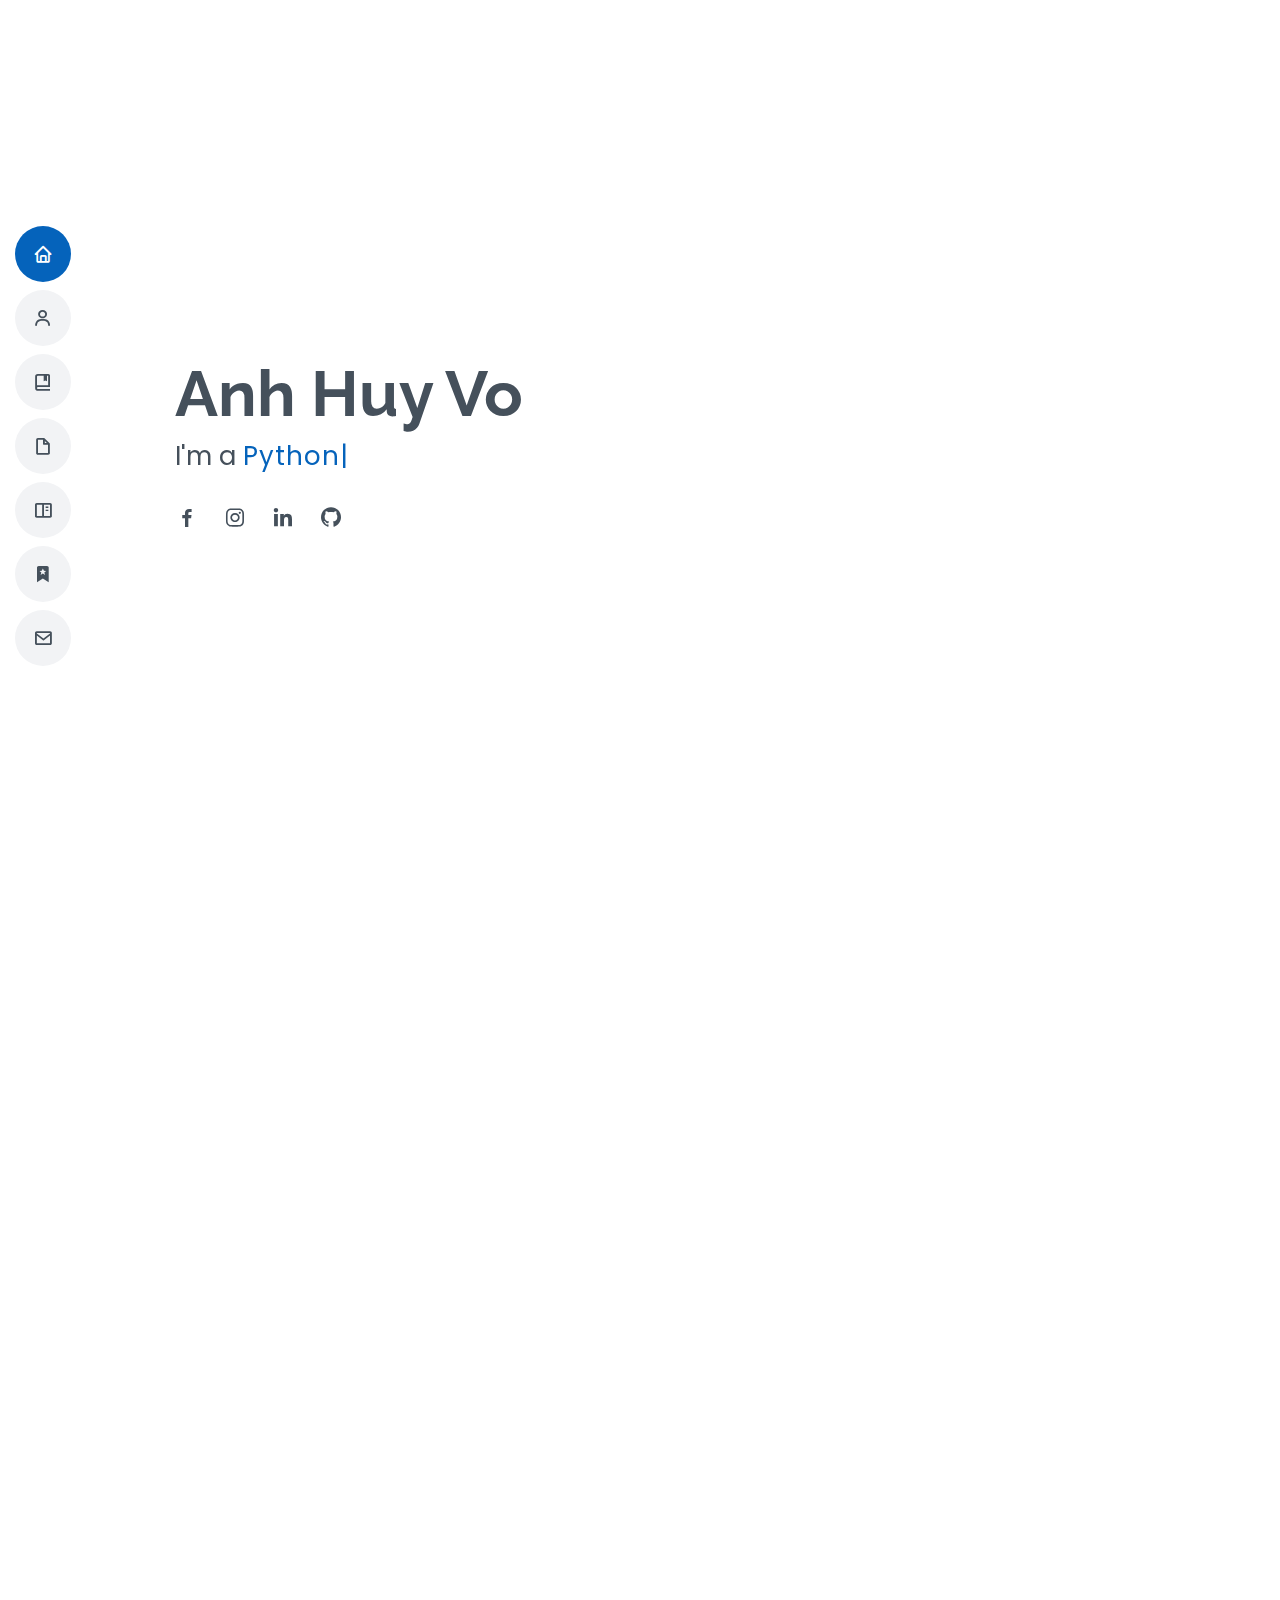
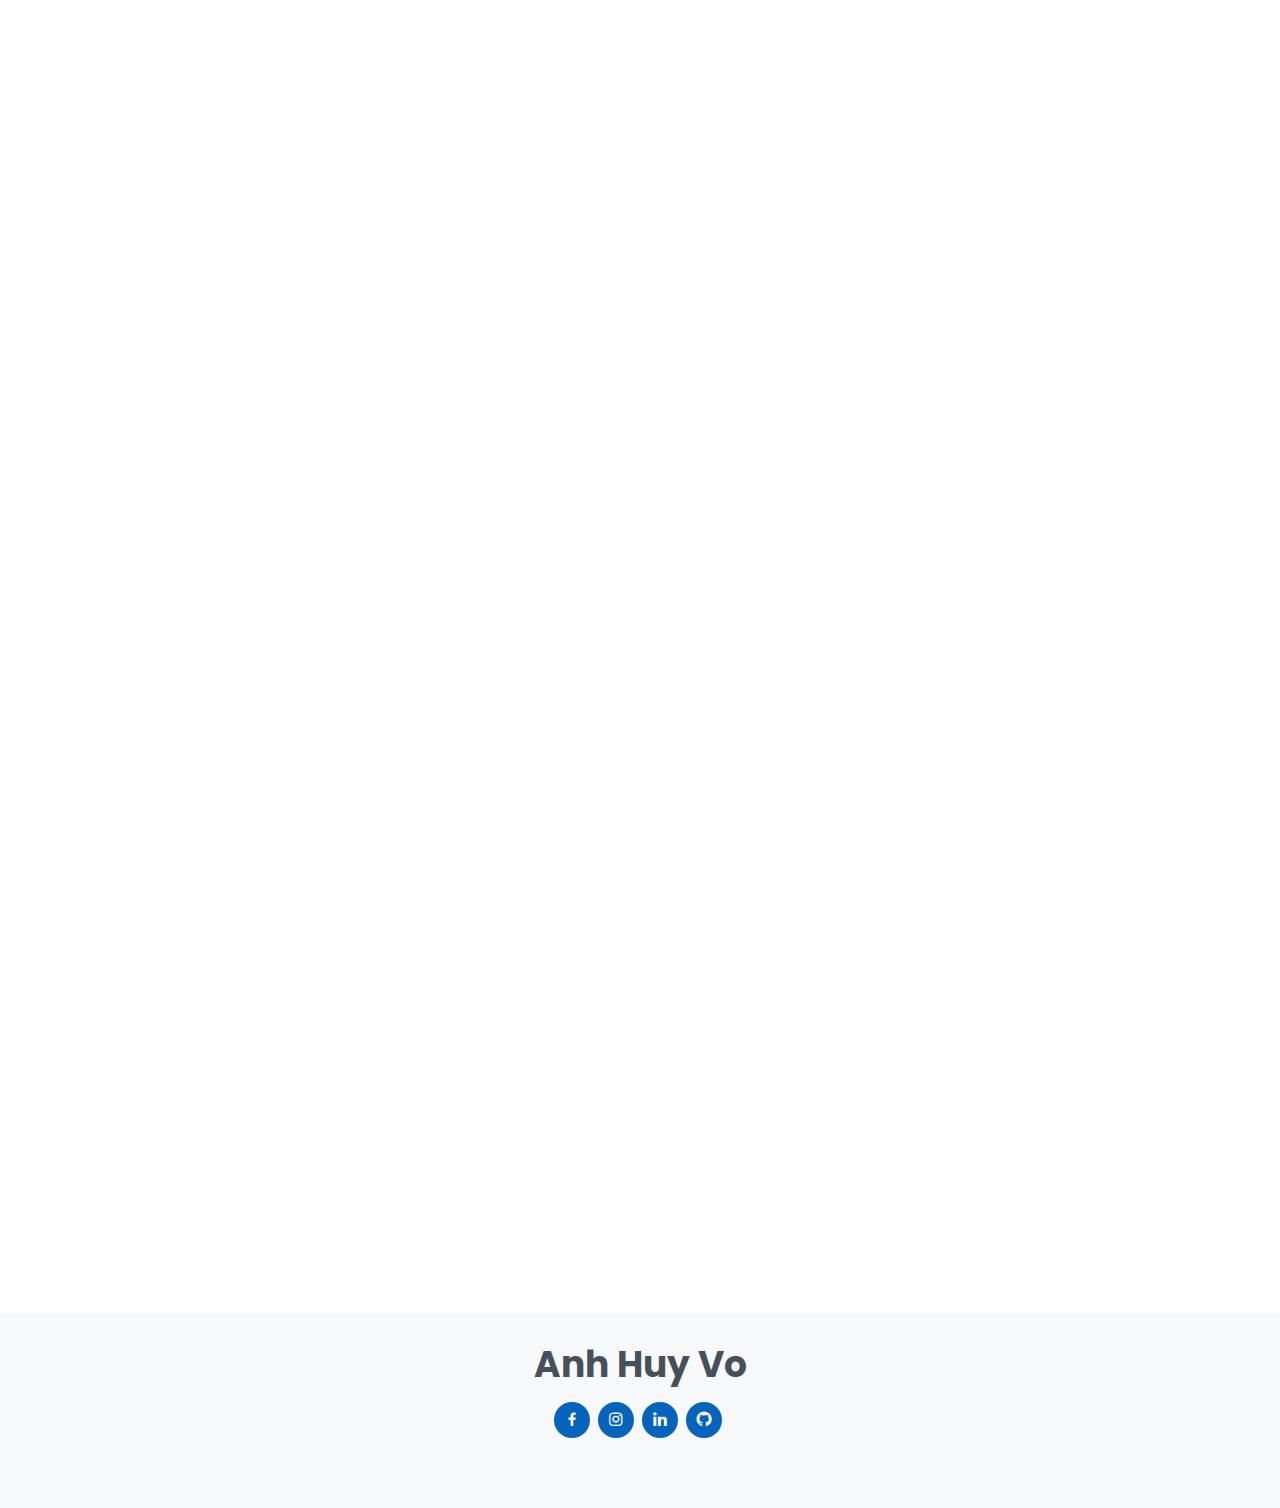
==== index.html @ 99cc4e4d "Update Index" ====
<!DOCTYPE html>
<html lang="en">

<head>
  <meta charset="utf-8">
  <meta content="width=device-width, initial-scale=1.0" name="viewport">

  <title>Curriculum Vitae</title>
  <meta content="" name="descriptison">
  <meta content="" name="keywords">

  <link href="assets/img/portfolio/123.png" rel="icon">

  <link href="https://fonts.googleapis.com/css?family=Open+Sans:300,300i,400,400i,600,600i,700,700i|Raleway:300,300i,400,400i,500,500i,600,600i,700,700i|Poppins:300,300i,400,400i,500,500i,600,600i,700,700i" rel="stylesheet">

  <link href="assets/vendor/bootstrap/css/bootstrap.min.css" rel="stylesheet">
  <link href="assets/vendor/icofont/icofont.min.css" rel="stylesheet">
  <link href="assets/vendor/boxicons/css/boxicons.min.css" rel="stylesheet">
  <link href="assets/vendor/venobox/venobox.css" rel="stylesheet">
  <link href="assets/vendor/owl.carousel/assets/owl.carousel.min.css" rel="stylesheet">
  <link href="assets/vendor/aos/aos.css" rel="stylesheet">

  <link href="assets/css/style.css" rel="stylesheet">
  <style>
    #download {
      background: #0563bb;
      border: 0;
      padding: 10px 35px;
      color: #fff;
      transition: 0.4s;
      border-radius: 50px;
}
    </style>

</head>

<body>

  <button type="button" class="mobile-nav-toggle d-xl-none"><i class="icofont-navigation-menu"></i></button>

  <header id="header" class="d-flex flex-column justify-content-center">

    <nav class="nav-menu">
      <ul>
        <li class="active"><a href="#hero"><i class="bx bx-home"></i> <span>Home</span></a></li>
        <li><a href="#biography"><i class="bx bx-user"></i> <span>Biography</span></a></li>
        <li><a href="#skills"><i class='bx bx-book-bookmark'></i></i> <span>Expertise</span></a></li>
        <li><a href="#resume"><i class="bx bx-file-blank"></i> <span>Resume</span></a></li>
        <li><a href="#portfolio"><i class="bx bx-book-content"></i> <span>Portfolio</span></a></li>
        <li><a href="#achieve"><i class='bx bxs-bookmark-star'></i> <span>Achievement</span></a></li>
        <li><a href="#contact"><i class="bx bx-envelope"></i> <span>Contact</span></a></li>
        
      </ul>
    </nav>

  </header>


  <section id="hero" class="d-flex flex-column justify-content-center">
    <div class="container" data-aos="zoom-in" data-aos-delay="100">
      <h1>Anh Huy Vo</h1>
      <p>I'm a <span class="typed" data-typed-items="Python Developer,Data Scientist, Software Engineering"></span></p>
      <div class="social-links">
        <a href="https://www.facebook.com/huyvo6812" target="_blank" class="facebook"><i class="bx bxl-facebook"></i></a>
        <a href="https://www.instagram.com/__lowkey__2012/" target="_blank" class="instagram"><i class="bx bxl-instagram"></i></a>
        <a href="https://www.linkedin.com/in/vo-huy-a54b801aa/" target="_blank" class="linkedin"><i class="bx bxl-linkedin"></i></a>
        <a href="https://github.com/sitloboi2012" target="_blank" class="github"><i class='bx bxl-github'></i></i></a>
      </div>
    </div>
  </section>

  <main id="main">

    <section id="biography" class="about">
      <div class="container" data-aos="fade-up">

        <div class="section-title">
          <h2>Biography</h2>
          <p><strong><i>Let's have an in-depth view about who am I and my surrounding environment</i></strong></p>
        </div>

        <div class="row">
          <div class="col-lg-4">
            <img src="assets/img/profile.jpg" class="img-fluid" alt="">
          </div>
          <div class="col-lg-8 pt-4 pt-lg-0 content">
            <h3>Python Developer &amp; Data Scientist.</h3>
            <p class="font-italic">
              Basic information about myself as well as my education pathway
            </p>
            <div class="row">
              <div class="col-lg-6">
                <ul>
                  <li><i class="icofont-rounded-right"></i> <strong>Birthday:</strong> 20 December 2001</li>
                  <li><i class="icofont-rounded-right"></i> <strong>Phone:</strong> +61 433 956 884</li>
                  <li><i class="icofont-rounded-right"></i> <strong>Email:</strong> huyvo6812@gmail.com</li>
                  <li><i class="icofont-rounded-right"></i> <strong>City:</strong> Adelaide, South Australia, AU</li>
                </ul>
              </div>
              <div class="col-lg-6">
                <ul>
                  <li><i class="icofont-rounded-right"></i> <strong>Age:</strong> 20</li>
                  <li><i class="icofont-rounded-right"></i> <strong>Degree:</strong> Computer Science (Honours)</li>
                  <li><i class="icofont-rounded-right"></i> <strong>Major:</strong> Machine Learning and AI</li>
                  <li><i class="icofont-rounded-right"></i> <strong>Minor:</strong> Cybersecurity</li>
                </ul>
              </div>
            </div>
          </div>
        </div>

      </div>
    </section>

    <section id="skills" class="skills section-bg">
      <div class="container" data-aos="fade-up">

        <div class="section-title">
          <h2>Expertise</h2>
          <p>Skill that I performanced through out my University and Personal Project period</p>
        </div>

        <div class="row skills-content">

          <div class="col-lg-6">

            <div class="progress">
              <span class="skill">Python <i class="val">80%</i></span>
              <div class="progress-bar-wrap">
                <div class="progress-bar" role="progressbar" aria-valuenow="80" aria-valuemin="0" aria-valuemax="100"></div>
              </div>
            </div>

            <div class="progress">
              <span class="skill">R <i class="val">55%</i></span>
              <div class="progress-bar-wrap">
                <div class="progress-bar" role="progressbar" aria-valuenow="55" aria-valuemin="0" aria-valuemax="100"></div>
              </div>
            </div>

            <div class="progress">
              <span class="skill">SQL Server <i class="val">50%</i></span>
              <div class="progress-bar-wrap">
                <div class="progress-bar" role="progressbar" aria-valuenow="50" aria-valuemin="0" aria-valuemax="100"></div>
              </div>
            </div>

            <div class="progress">
              <span class="skill">Power BI <i class="val">50%</i></span>
              <div class="progress-bar-wrap">
                <div class="progress-bar" role="progressbar" aria-valuenow="50" aria-valuemin="0" aria-valuemax="100"></div>
              </div>
            </div>

          </div>

          <div class="col-lg-6">

            <div class="progress">
              <span class="skill">HTML / CSS / JavaScript <i class="val">40%</i></span>
              <div class="progress-bar-wrap">
                <div class="progress-bar" role="progressbar" aria-valuenow="40" aria-valuemin="0" aria-valuemax="100"></div>
              </div>
            </div>

            <div class="progress">
              <span class="skill">Tableau <i class="val">30%</i></span>
              <div class="progress-bar-wrap">
                <div class="progress-bar" role="progressbar" aria-valuenow="30" aria-valuemin="0" aria-valuemax="100"></div>
              </div>
            </div>

            <div class="progress">
              <span class="skill">JQuery <i class="val">30%</i></span>
              <div class="progress-bar-wrap">
                <div class="progress-bar" role="progressbar" aria-valuenow="30" aria-valuemin="0" aria-valuemax="100"></div>
              </div>
            </div>

            <div class="progress">
              <span class="skill">Hadoop <i class="val">10%</i></span>
              <div class="progress-bar-wrap">
                <div class="progress-bar" role="progressbar" aria-valuenow="10" aria-valuemin="0" aria-valuemax="100"></div>
              </div>
            </div>


          </div>

        </div>

      </div>
    </section>

    <section id="resume" class="resume">
      <div class="container" data-aos="fade-up">

        <div class="section-title">
          <h2>Resume</h2>
          <p><strong><i>An energetic and enthusiams Software Developer with specialization in Machine Learning and AI looking for a place to advance my skill the IT industry general and in Machine Learning as well as Data Science / Data Analyst in particularly</i></strong></p>
        </div>

        <div class="row">
          <div class="col-lg-6">
            <h3 class="resume-title">Sumary</h3>
            <div class="resume-item pb-0">
              <h4>Anh Huy Vo</h4>
              <ul>
                <li>14A Sutherland Road, Ferryden Park, SA, 5010, AU</li>
                <li>+61 433 956 844</li>
                <li>huyvo6812@gmail.com</li>
              </ul>
            </div>

            <h3 class="resume-title">Education</h3>
            <div class="resume-item">
              <h4>Bachelor of Computer Science (Honours) </h4>
              <h5>2019-2023</h5>
              <p><em>University of South Australia, Adelaide, AU</em></p>
              <ul>
                <li>Through out the course, I developed diverse skill in IT field such as Python - OOP and Critical Thinking as well as Problem Solving.</li> 
                <li>Not only that, learning multiple of algorithm that I can apply into project like Bubble Sort or Merge Sort</li>
              </ul>
            </div>
            <div class="resume-item">
              <h4>IBM &amp; HarvardX Data Science </h4>
              <h5>2019-2020</h5>
              <p><em>EdX Organization</em></p>
              <ul>
              <li>By applying into this course, I can have an in-depth view about Data Science in particularly and Machine Learning and AI in general.</li>
                <li>Furthermore, I also learnt variety kind of math method which can implement into data such as Random Forrest Classifier, K Nearest Neighbours, SVM </li>
              </ul>
            </div>
          </div>
          <div class="col-lg-6">
            <h3 class="resume-title">Professional Experience</h3>
            <div class="resume-item">
              <h4>Intern Web App Developer</h4>
              <h5>2019 - Present</h5>
              <p><em>BimBim SA, South Australia, AU</em></p>
              <ul>
                <li>Elevate the website using Javascript as well as multiple of framework such as ReactJS,NodeJS,etc.</li>
                <li>Working with the team to sketch out the schedule for maintaining as well as improving the User Interface </li>
                <li>Develop and re-design the database structure for analytics</li>
              </ul>
            </div>
            <div class="resume-item">
              <h4>Competitor Cybersecurity</h4>
              <h5>2018-2020</h5>
              <p><em>Runn3r5, Capture the Flag (CTF)</em></p>
              <ul>
                <li>Using Python, Linux and VMWare combine with Window for competition as well as education purpose</li>
                <li>Communicate with the team to planning out the way to solve the problems</li>
                <li>Came at place 10th in HSCTF in 2019 and standing at place 276th in total USA country in 2020.</li>
              </ul>
            </div>
          </div>
        </div>

        <div class="row">
          <div class="col-lg-5 col-md-6 d-flex justify-content-center" data-aos="fade-up" data-aos-delay="100">
            <div class="text-center">
              <button id="download" type="submit" onclick="window.open('Huy_Vo_-_Data_Scientist (1).pdf')">
                Download Resume
              </button>
            </div>
          </div>

          <div class="col-lg-2 justify-content-center" data-aos="fade-up" data-aos-delay="100">
            <div class="text-center">
            </div>
          </div>
      
          <div class="col-lg-4 col-md-6 d-flex justify-content-center" data-aos="fade-up" data-aos-delay="100">
            <div class="text-center">
              <button id="download" type="submit" onclick="window.open('Huy_Vo_-_Data_Scientist (1).pdf')" disabled>
                Download Cover Letter
              </button>
            </div>
          </div>

        </div>

    </section>

    <section id="portfolio" class="portfolio section-bg">
      <div class="container" data-aos="fade-up">

        <div class="section-title">
          <h2>Portfolio</h2>
          <p><strong><i>Personal and Intern Project that I have joined and participate in through out my University period </br>

            These work are all end-to-end project. From the stage that I gathering data to the analysing and evaluating Model</br>
            Not only that, there are some app that I built during my free time  
          </i></strong></p>
        </div>

        <div class="row">
          <div class="col-lg-12 d-flex justify-content-center" data-aos="fade-up" data-aos-delay="100">
            <ul id="portfolio-flters">
              <li data-filter="*" class="filter-active">All</li>
              <li data-filter=".filter-app">Regression</li>
              <li data-filter=".filter-card">Classification</li>
              <li data-filter=".filter-cluster">Deep Learning</li>
              <li data-filter=".filter-web">App & Web</li>
            </ul>
          </div>
        </div>

        <div class="row portfolio-container" data-aos="fade-up" data-aos-delay="200">

          <div class="col-lg-4 col-md-6 portfolio-item filter-card">
            <div class="portfolio-wrap">
              <img src="assets/img/titanic.jpg" class="img-fluid" alt="">
              <div class="portfolio-info">
                <h4>Titanic</h4>
                <p>Classification</p>
                <div class="portfolio-links">
                  <a href="assets/img/portfolio/titanic-bi.jpg" data-gall="portfolioGallery" class="venobox" title="Titanic"><i class="bx bx-plus"></i></a>
                  <a href="http://titanic-visualization.herokuapp.com/" target="__blank"><i class="bx bx-link"></i></a>
                </div>
              </div>
            </div>
          </div>

          <div class="col-lg-4 col-md-6 portfolio-item filter-cluster">
            <div class="portfolio-wrap">
              <img src="assets/img/CIFAR-10.jpg" class="img-fluid" alt="">
              <div class="portfolio-info">
                <h4>CIFAR-10 Dataset</h4>
                <p>Deep Learning</p>
                <div class="portfolio-links">
                  <a href="portfolio-cifar.html" data-gall="portfolioDetailsGallery" data-vbtype="iframe" class="venobox" title="Portfolio Details"><i class="bx bx-plus"></i></a>
                </div>
              </div>
            </div>
          </div>

          <div class="col-lg-4 col-md-6 portfolio-item filter-cluster">
            <div class="portfolio-wrap">
              <img src="assets/img/mnist.jpg" class="img-fluid" alt="">
              <div class="portfolio-info">
                <h4>MNIST Digit Dataset</h4>
                <p>Deep Learning</p>
                <div class="portfolio-links">
                  <a href="portfolio-mnist.html" data-gall="portfolioDetailsGallery" data-vbtype="iframe" class="venobox" title="Portfolio Details"><i class="bx bx-plus"></i></a>
                </div>
              </div>
            </div>
          </div>

          <div class="col-lg-4 col-md-6 portfolio-item filter-cluster">
            <div class="portfolio-wrap">
              <img src="assets/img/wine_keras.jpg" class="img-fluid" alt="">
              <div class="portfolio-info">
                <h4>Wine Type Keras</h4>
                <p>Deep Learning</p>
                <div class="portfolio-links">
                  <a href="portfolio-wine-keras.html" data-gall="portfolioDetailsGallery" data-vbtype="iframe" class="venobox" title="Portfolio Details"><i class="bx bx-plus"></i></a>
                </div>
              </div>
            </div>
          </div>

          <div class="col-lg-4 col-md-6 portfolio-item filter-web">
            <div class="portfolio-wrap">
              <img src="assets/img/portfolio/1.png" class="img-fluid" alt="">
              <div class="portfolio-info">
                <h4>BimBim Market</h4>
                <p>Web & App</p>
                <div class="portfolio-links">
                  <a href="portfolio-details.html" data-gall="portfolioDetailsGallery" data-vbtype="iframe" class="venobox" title="BimBim Web & App"><i class="bx bx-plus"></i></a>
                  <a href="https://bimbim-pwa.firebaseapp.com/" target="__blank"><i class="bx bx-link"></i></a>
                </div>
              </div>
            </div>
          </div>

          <div class="col-lg-4 col-md-6 portfolio-item filter-app">
            <div class="portfolio-wrap">
              <img src="assets/img/bimbim.jpg" class="img-fluid" alt="">
              <div class="portfolio-info">
                <h4>BimBim Selling Data</h4>
                <p>Regression</p>
                <div class="portfolio-links">
                  <a href="assets/img/portfolio/bimbim_market.jpg" data-gall="portfolioGallery" class="venobox" title="App 2"><i class="bx bx-plus"></i></a>
                  <a href="https://bimbim-visual.herokuapp.com/" target="__blank"><i class="bx bx-link"></i></a>
                </div>
              </div>
            </div>
          </div>

          <div class="col-lg-4 col-md-6 portfolio-item filter-app">
            <div class="portfolio-wrap">
              <img src="assets/img/tony-yu-H5KXAhAP7P8-unsplash.jpg" class="img-fluid" alt="">
              <div class="portfolio-info">
                <h4>ANZ Stock Price 2018-2020</h4>
                <p>Regression</p>
                <div class="portfolio-links">
                  <a href="assets/img/ANZ_Summary_2018_2020.pdf" data-gall="portfolioDetailsGallery" data-vbtype="iframe" class="venobox" ><i class="bx bx-plus"></i></a>
                  <a href="portfolio-stock.html" data-gall="portfolioDetailsGallery" data-vbtype="iframe" class="venobox" title="Portfolio Details"><i class="bx bx-link"></i></a>
                </div>
              </div>
            </div>
          </div>

          <div class="col-lg-4 col-md-6 portfolio-item filter-web">
            <div class="portfolio-wrap">
              <img src="assets/img/music.jpg" class="img-fluid" alt="">
              <div class="portfolio-info">
                <h4>Music Application</h4>
                <p>Web & App</p>
                <div class="portfolio-links">
                  <a href="portfolio-music.html" data-gall="portfolioDetailsGallery" data-vbtype="iframe" class="venobox" title="Portfolio Details"><i class="bx bx-link"></i></a>
                </div>
              </div>
            </div>
          </div>

          <div class="col-lg-4 col-md-6 portfolio-item filter-app">
            <div class="portfolio-wrap">
              <img src="assets/img/house.jpg" class="img-fluid" alt="">
              <div class="portfolio-info">
                <h4>Melbourne House Price </br>
                (Coming Soon)</h4>
                <p>Regression</p>
              </div>
            </div>
          </div>

          <div class="col-lg-4 col-md-6 portfolio-item filter-card">
            <div class="portfolio-wrap">
              <img src="assets/img/credit-card.jpg" class="img-fluid" alt="">
              <div class="portfolio-info">
                <h4>Credit Card Fraud Detection</h4>
                <p>Classification</p>
                <div class="portfolio-links">
                  <a href="portfolio-credit.html" data-gall="portfolioDetailsGallery" data-vbtype="iframe" class="venobox" title="Portfolio Details"><i class="bx bx-plus"></i></a>
                  <a href="https://github.com/sitloboi2012/Project/blob/master/Portfolio/Credit_Card_Fraud/credit_card_fraud_tensorflow.py" target="__blank" ><i class="bx bx-link"></i></a>
                </div>
              </div>
            </div>
          </div>

          <div class="col-lg-4 col-md-6 portfolio-item filter-card">
            <div class="portfolio-wrap">
              <img src="assets/img/portfolio/portfolio-8.jpg" class="img-fluid" alt="">
              <div class="portfolio-info">
                <h4>Wine Quality & Type Dataset </br>
                (Coming Soon)</h4>
                <p>Classification</p>
              </div>
            </div>
          </div>

          <div class="col-lg-4 col-md-6 portfolio-item filter-web">
            <div class="portfolio-wrap">
              <img src="assets/img/chat.jpg" class="img-fluid" alt="">
              <div class="portfolio-info">
                <h4>Chat Server </br>
                (Coming Soon)</h4>
                <p>Web & App</p>
            </div>
          </div>

        </div>

      </div>
    </section>

    <section id="achieve" class="services">
      <div class="container" data-aos="fade-up">

        <div class="section-title">
          <h2>Achievements</h2>
          <p><strong><i>I achieved during my high school as well as university period</i></strong></p>
        </div>

        <div class="row">

          <div class="col-lg-4 col-md-6 d-flex align-items-stretch" data-aos="zoom-in" data-aos-delay="100">
            <div class="icon-box iconbox-blue">
              <div class="icon">
                <svg width="100" height="100" viewBox="0 0 600 600" xmlns="http://www.w3.org/2000/svg">
                  <path stroke="none" stroke-width="0" fill="#f5f5f5" d="M300,521.0016835830174C376.1290562159157,517.8887921683347,466.0731472004068,529.7835943286574,510.70327084640275,468.03025145048787C554.3714126377745,407.6079735673963,508.03601936045806,328.9844924480964,491.2728898941984,256.3432110539036C474.5976632858925,184.082847569629,479.9380746630129,96.60480741107993,416.23090153303,58.64404602377083C348.86323505073057,18.502131276798302,261.93793281208167,40.57373210992963,193.5410806939664,78.93577620505333C130.42746243093433,114.334589627462,98.30271207620316,179.96522072025542,76.75703585869454,249.04625023123273C51.97151888228291,328.5150500222984,13.704378332031375,421.85034740162234,66.52175969318436,486.19268352777647C119.04800174914682,550.1803526380478,217.28368757567262,524.383925680826,300,521.0016835830174"></path>
                </svg>
                <i class='bx bx-network-chart'></i>
              </div>
              <h4><a href="">Volunteering</a></h4>
              <p>Members of University of South Australia Vietnamese Student Society <br/><strong>From 2017 - Now</strong></p>
            </div>
          </div>

          <div class="col-lg-4 col-md-6 d-flex align-items-stretch mt-4 mt-md-0" data-aos="zoom-in" data-aos-delay="200">
            <div class="icon-box iconbox-orange ">
              <div class="icon">
                <svg width="100" height="100" viewBox="0 0 600 600" xmlns="http://www.w3.org/2000/svg">
                  <path stroke="none" stroke-width="0" fill="#f5f5f5" d="M300,582.0697525312426C382.5290701553225,586.8405444964366,449.9789794690241,525.3245884688669,502.5850820975895,461.55621195738473C556.606425686781,396.0723002908107,615.8543463187945,314.28637112970534,586.6730223649479,234.56875336149918C558.9533121215079,158.8439757836574,454.9685369536778,164.00468322053177,381.49747125262974,130.76875717737553C312.15926192815925,99.40240125094834,248.97055460311594,18.661163978235184,179.8680185752513,50.54337015887873C110.5421016452524,82.52863877960104,119.82277516462835,180.83849132639028,109.12597500060166,256.43424936330496C100.08760227029461,320.3096726198365,92.17705696193138,384.0621239912766,124.79988738764834,439.7174275375508C164.83382741302287,508.01625554203684,220.96474134820875,577.5009287672846,300,582.0697525312426"></path>
                </svg>
                <i class="bx bx-file"></i>
              </div>
              <h4><a href="">AMC Australian Math Competition</a></h4>
              <p>Joining into Australian Math Competition with Certificate of Credit and Participant <br/><strong>From Year 10 (2017) - To Year 12 (2019)</strong></p>
            </div>
          </div>

          <div class="col-lg-4 col-md-6 d-flex align-items-stretch mt-4 mt-lg-0" data-aos="zoom-in" data-aos-delay="300">
            <div class="icon-box iconbox-pink">
              <div class="icon">
                <svg width="100" height="100" viewBox="0 0 600 600" xmlns="http://www.w3.org/2000/svg">
                  <path stroke="none" stroke-width="0" fill="#f5f5f5" d="M300,541.5067337569781C382.14930387511276,545.0595476570109,479.8736841581634,548.3450877840088,526.4010558755058,480.5488172755941C571.5218469581645,414.80211281144784,517.5187510058486,332.0715597781072,496.52539010469104,255.14436215662573C477.37192572678356,184.95920475031193,473.57363656557914,105.61284051026155,413.0603344069578,65.22779650032875C343.27470386102294,18.654635553484475,251.2091493199835,5.337323636656869,175.0934190732945,40.62881213300186C97.87086631185822,76.43348514350839,51.98124368387456,156.15599469081315,36.44837278890362,239.84606092416172C21.716077023791087,319.22268207091537,43.775223500013084,401.1760424656574,96.891909868211,461.97329694683043C147.22146801428983,519.5804099606455,223.5754009179313,538.201503339737,300,541.5067337569781"></path>
                </svg>
                <i class="bx bx-tachometer"></i>
              </div>
              <h4><a href="">Capture The Flag (CTF) Contributor</a></h4>
              <p>Member of team Runn3r5 participate into multiple of Capture the Flag Competition such as HSCTF, Newark Academy CTF, etc. <br/><strong>Since 2017 - To 2019</strong></p>
            </div>
          </div>
      </div>
    </section>

    <section id="contact" class="contact">
      <div class="container" data-aos="fade-up">

        <div class="section-title">
          <h2>Contact</h2>
        </div>

        <div class="row mt-1">

          <div class="col-lg-4">
            <div class="info">
              <div class="address">
                <i class="icofont-google-map"></i>
                <h4>Location:</h4>
                <p>14A Sutherland Road, Ferryden Park, 5010</p>
              </div>

              <div class="email">
                <i class="icofont-envelope"></i>
                <h4>Email:</h4>
                <p>huyvo6812@gmail.com</p>
              </div>

              <div class="phone">
                <i class="icofont-phone"></i>
                <h4>Call:</h4>
                <p>+61 433 956 884</p>
              </div>

            </div>

          </div>

          <div class="col-lg-8 mt-5 mt-lg-0">

            <form action="forms/contact.php" method="post" role="form" class="php-email-form">
              <div class="form-row">
                <div class="col-md-6 form-group">
                  <input disabled type="text" name="name" class="form-control" id="name" placeholder="Your Name" data-rule="minlen:4" data-msg="Please enter at least 4 chars" />
                  <div class="validate"></div>
                </div>
                <div class="col-md-6 form-group">
                  <input disabled type="email" class="form-control" name="email" id="email" placeholder="Your Email" data-rule="email" data-msg="Please enter a valid email" />
                  <div class="validate"></div>
                </div>
              </div>
              <div class="form-group">
                <input disabled type="text" class="form-control" name="subject" id="subject" placeholder="Subject" data-rule="minlen:4" data-msg="Please enter at least 8 chars of subject" />
                <div class="validate"></div>
              </div>
              <div class="form-group">
                <textarea disabled class="form-control" name="message" rows="5" data-rule="required" data-msg="Please write something for us" placeholder="Message"></textarea>
                <div class="validate"></div>
              </div>
              <div class="mb-3">
                <div class="loading">Loading</div>
                <div class="error-message"></div>
                <div class="sent-message">Your message has been sent. Thank you!</div>
              </div>
              <div class="text-center"><button type="submit" disabled>Send Message</button></div>
            </form>

          </div>

        </div>

      </div>
    </section>

  </main>

  <footer id="footer">
    <div class="container">
      <h3>Anh Huy Vo</h3>
      <div class="social-links">
        <a href="https://www.facebook.com/huyvo6812" target="_blank" class="facebook"><i class="bx bxl-facebook"></i></a>
        <a href="https://www.instagram.com/__lowkey__2012/" target="_blank" class="instagram"><i class="bx bxl-instagram"></i></a>
        <a href="https://www.linkedin.com/in/vo-huy-a54b801aa/" target="_blank" class="linkedin"><i class="bx bxl-linkedin"></i></a>
        <a href="https://github.com/sitloboi2012" target="_blank" class="github"><i class='bx bxl-github'></i></i></a>
      </div>

  <a href="#" class="back-to-top"><i class="bx bx-up-arrow-alt"></i></a>
  <div id="preloader"></div>

  <script src="assets/vendor/jquery/jquery.min.js"></script>
  <script src="assets/vendor/bootstrap/js/bootstrap.bundle.min.js"></script>
  <script src="assets/vendor/jquery.easing/jquery.easing.min.js"></script>
  <script src="assets/vendor/php-email-form/validate.js"></script>
  <script src="assets/vendor/waypoints/jquery.waypoints.min.js"></script>
  <script src="assets/vendor/counterup/counterup.min.js"></script>
  <script src="assets/vendor/isotope-layout/isotope.pkgd.min.js"></script>
  <script src="assets/vendor/venobox/venobox.min.js"></script>
  <script src="assets/vendor/owl.carousel/owl.carousel.min.js"></script>
  <script src="assets/vendor/typed.js/typed.min.js"></script>
  <script src="assets/vendor/aos/aos.js"></script>

  <script src="assets/js/main.js"></script>

</body>

</html>
---- assets/vendor/venobox/venobox.css ----
/* ------ venobox.css --------*/
.vbox-overlay *, .vbox-overlay *:before, .vbox-overlay *:after{
    -webkit-backface-visibility: hidden;
    -webkit-box-sizing:border-box;
    -moz-box-sizing:border-box;
    box-sizing:border-box;
}
.vbox-overlay * { 
    -webkit-backface-visibility: visible;
    backface-visibility: visible;
}
.vbox-overlay{
    display: -webkit-flex;
    display: flex;
    -webkit-flex-direction: column;
    flex-direction: column;
    -webkit-justify-content: center;
    justify-content: center;
    -webkit-align-items: center;
    align-items: center;
    position: fixed;
    left: 0;
    top: 0;
    bottom: 0;
    right: 0;
    z-index: 999999;
}

/* ----- navigation ----- */
.vbox-title{
    width: 100%;
    height: 40px;
    float: left;
    text-align: center;
    line-height: 28px;
    font-size: 12px;
    padding: 6px 50px;
    overflow: hidden;
    position: fixed;
    display: none;
    left: 0;
    z-index: 89;
}
.vbox-close{
    cursor: pointer;
    position: fixed;
    top: -1px;
    right: 0;
    width: 50px;
    height: 40px;
    padding: 6px;
    display: block;
    background-position:10px center;
    overflow: hidden;
    font-size: 24px;
    line-height: 1;
    text-align: center;
    z-index: 99;
}
.vbox-left{
    cursor: pointer;
    position: fixed;
    left: 0;
    height: 40px;
    overflow: hidden;
    line-height: 28px;
    font-size: 12px;
    z-index: 99;
    display: flex;
    align-items:center;
}
.vbox-num{
    display: inline-block;
    margin: 6px 0 6px 15px;
}
/* ----- Social share ----- */
.vbox-share{
    line-height: 28px;
    font-size: 12px;
    overflow: hidden;
    position: fixed;
    left: 0;
    z-index: 98;
    display: flex;
    align-items:center;
    justify-content: center;
    width: 100%;
    text-align: center;
}
.vbox-share svg{
    max-height: 28px;
    width: 28px;
    z-index: 10;
    margin-left: 12px;
    margin-top: 6px;
    margin-bottom: 6px;
    vertical-align: middle;
}


/* ----- navigation ARROWS ----- */
.vbox-next, .vbox-prev{
    position: fixed;
    top: 50%;
    margin-top: -15px;
    overflow: hidden;
    cursor: pointer;
    display: block;
    width: 45px;
    height: 45px;
    z-index: 99;
}
.vbox-next span, .vbox-prev span{
    position: relative;
    width: 20px;
    height: 20px;
    border: 2px solid transparent;
    border-top-color: #B6B6B6;
    border-right-color: #B6B6B6;
    text-indent: -100px;
    position: absolute;
    top: 8px;
    display: block;
}
.vbox-prev{
    left: 15px;
}
.vbox-next{
    right: 15px;
}
.vbox-prev span{
    left: 10px;
    -ms-transform: rotate(-135deg);
    -webkit-transform: rotate(-135deg);
    transform: rotate(-135deg);
}
.vbox-next span{
    -ms-transform: rotate(45deg);
    -webkit-transform: rotate(45deg);
    transform: rotate(45deg);
    right: 10px;
}
/* ------- inline window ------ */
.vbox-inline{
    width: 420px;
    height: 315px;
    height: 70vh;
    padding: 10px;
    background: #fff;
    margin: 0 auto;
    overflow: auto;
    text-align: left;
}
/* ------- Video & iFrames window ------ */
.venoframe{
    max-width: 100%;
    width: 100%;
    border: none;
    width: 100%;
    height: 260px;
    height: 70vh;
}
.venoframe.vbvid{
    height: 260px;
}
@media (min-width: 768px) {
    .venoframe, .vbox-inline{
        width: 90%;
        height: 360px;
        height: 70vh;
    }
    .venoframe.vbvid{
        width: 640px;
        height: 360px;
    }
}
@media (min-width: 992px) {
    .venoframe, .vbox-inline{
        max-width: 1200px;
        width: 80%;
        height: 540px;
        height: 70vh;
    }
    .venoframe.vbvid{
        width: 960px;
        height: 540px;
    }
}
/* 
Please do NOT edit this part! 
or at least read this note: http://i.imgur.com/7C0ws9e.gif
*/
.vbox-open{
    overflow: hidden;
}
.vbox-container{
    position: absolute;
    left: 0;
    right: 0;
    top: 0;
    bottom: 0;
    overflow-x: hidden;
    overflow-y: scroll;
    overflow-scrolling: touch;
    -webkit-overflow-scrolling: touch;
    z-index: 20;
    max-height: 100%;

}

.vbox-content{
    text-align: center;
    float: left;
    width: 100%;
    position: relative;
    overflow: hidden;
    padding: 20px 4%;
}
.vbox-container img{
    max-width: 100%;
    height: auto;
}
.vbox-figlio{
    box-shadow: 0 0 12px rgba(0,0,0,0.19), 0 6px 6px rgba(0,0,0,0.23);
    max-width: 100%;
    text-align: initial;
}
img.vbox-figlio{
    -webkit-user-select: none;
-khtml-user-select: none;
-moz-user-select: none;
-o-user-select: none;
user-select: none;
}
.vbox-content.swipe-left{
    margin-left: -200px !important;
}
.vbox-content.swipe-right{
    margin-left: 200px !important;
}
.vbox-animated{
    webkit-transition: margin 300ms ease-out;
    transition: margin 300ms ease-out;
}

/* ---------- preloader ----------
 * SPINKIT 
 * http://tobiasahlin.com/spinkit/
-------------------------------- */
.sk-double-bounce,.sk-rotating-plane{width:40px;height:40px;margin:40px auto}.sk-rotating-plane{background-color:#333;-webkit-animation:sk-rotatePlane 1.2s infinite ease-in-out;animation:sk-rotatePlane 1.2s infinite ease-in-out}@-webkit-keyframes sk-rotatePlane{0%{-webkit-transform:perspective(120px) rotateX(0) rotateY(0);transform:perspective(120px) rotateX(0) rotateY(0)}50%{-webkit-transform:perspective(120px) rotateX(-180.1deg) rotateY(0);transform:perspective(120px) rotateX(-180.1deg) rotateY(0)}100%{-webkit-transform:perspective(120px) rotateX(-180deg) rotateY(-179.9deg);transform:perspective(120px) rotateX(-180deg) rotateY(-179.9deg)}}@keyframes sk-rotatePlane{0%{-webkit-transform:perspective(120px) rotateX(0) rotateY(0);transform:perspective(120px) rotateX(0) rotateY(0)}50%{-webkit-transform:perspective(120px) rotateX(-180.1deg) rotateY(0);transform:perspective(120px) rotateX(-180.1deg) rotateY(0)}100%{-webkit-transform:perspective(120px) rotateX(-180deg) rotateY(-179.9deg);transform:perspective(120px) rotateX(-180deg) rotateY(-179.9deg)}}.sk-double-bounce{position:relative}.sk-double-bounce .sk-child{width:100%;height:100%;border-radius:50%;background-color:#333;opacity:.6;position:absolute;top:0;left:0;-webkit-animation:sk-doubleBounce 2s infinite ease-in-out;animation:sk-doubleBounce 2s infinite ease-in-out}.sk-chasing-dots .sk-child,.sk-spinner-pulse,.sk-three-bounce .sk-child{background-color:#333;border-radius:100%}.sk-double-bounce .sk-double-bounce2{-webkit-animation-delay:-1s;animation-delay:-1s}@-webkit-keyframes sk-doubleBounce{0%,100%{-webkit-transform:scale(0);transform:scale(0)}50%{-webkit-transform:scale(1);transform:scale(1)}}@keyframes sk-doubleBounce{0%,100%{-webkit-transform:scale(0);transform:scale(0)}50%{-webkit-transform:scale(1);transform:scale(1)}}.sk-wave{margin:40px auto;width:50px;height:40px;text-align:center;font-size:10px}.sk-wave .sk-rect{background-color:#333;height:100%;width:6px;display:inline-block;-webkit-animation:sk-waveStretchDelay 1.2s infinite ease-in-out;animation:sk-waveStretchDelay 1.2s infinite ease-in-out}.sk-wave .sk-rect1{-webkit-animation-delay:-1.2s;animation-delay:-1.2s}.sk-wave .sk-rect2{-webkit-animation-delay:-1.1s;animation-delay:-1.1s}.sk-wave .sk-rect3{-webkit-animation-delay:-1s;animation-delay:-1s}.sk-wave .sk-rect4{-webkit-animation-delay:-.9s;animation-delay:-.9s}.sk-wave .sk-rect5{-webkit-animation-delay:-.8s;animation-delay:-.8s}@-webkit-keyframes sk-waveStretchDelay{0%,100%,40%{-webkit-transform:scaleY(.4);transform:scaleY(.4)}20%{-webkit-transform:scaleY(1);transform:scaleY(1)}}@keyframes sk-waveStretchDelay{0%,100%,40%{-webkit-transform:scaleY(.4);transform:scaleY(.4)}20%{-webkit-transform:scaleY(1);transform:scaleY(1)}}.sk-wandering-cubes{margin:40px auto;width:40px;height:40px;position:relative}.sk-wandering-cubes .sk-cube{background-color:#333;width:10px;height:10px;position:absolute;top:0;left:0;-webkit-animation:sk-wanderingCube 1.8s ease-in-out -1.8s infinite both;animation:sk-wanderingCube 1.8s ease-in-out -1.8s infinite both}.sk-chasing-dots,.sk-spinner-pulse{width:40px;height:40px;margin:40px auto}.sk-wandering-cubes .sk-cube2{-webkit-animation-delay:-.9s;animation-delay:-.9s}@-webkit-keyframes sk-wanderingCube{0%{-webkit-transform:rotate(0);transform:rotate(0)}25%{-webkit-transform:translateX(30px) rotate(-90deg) scale(.5);transform:translateX(30px) rotate(-90deg) scale(.5)}50%{-webkit-transform:translateX(30px) translateY(30px) rotate(-179deg);transform:translateX(30px) translateY(30px) rotate(-179deg)}50.1%{-webkit-transform:translateX(30px) translateY(30px) rotate(-180deg);transform:translateX(30px) translateY(30px) rotate(-180deg)}75%{-webkit-transform:translateX(0) translateY(30px) rotate(-270deg) scale(.5);transform:translateX(0) translateY(30px) rotate(-270deg) scale(.5)}100%{-webkit-transform:rotate(-360deg);transform:rotate(-360deg)}}@keyframes sk-wanderingCube{0%{-webkit-transform:rotate(0);transform:rotate(0)}25%{-webkit-transform:translateX(30px) rotate(-90deg) scale(.5);transform:translateX(30px) rotate(-90deg) scale(.5)}50%{-webkit-transform:translateX(30px) translateY(30px) rotate(-179deg);transform:translateX(30px) translateY(30px) rotate(-179deg)}50.1%{-webkit-transform:translateX(30px) translateY(30px) rotate(-180deg);transform:translateX(30px) translateY(30px) rotate(-180deg)}75%{-webkit-transform:translateX(0) translateY(30px) rotate(-270deg) scale(.5);transform:translateX(0) translateY(30px) rotate(-270deg) scale(.5)}100%{-webkit-transform:rotate(-360deg);transform:rotate(-360deg)}}.sk-spinner-pulse{-webkit-animation:sk-pulseScaleOut 1s infinite ease-in-out;animation:sk-pulseScaleOut 1s infinite ease-in-out}@-webkit-keyframes sk-pulseScaleOut{0%{-webkit-transform:scale(0);transform:scale(0)}100%{-webkit-transform:scale(1);transform:scale(1);opacity:0}}@keyframes sk-pulseScaleOut{0%{-webkit-transform:scale(0);transform:scale(0)}100%{-webkit-transform:scale(1);transform:scale(1);opacity:0}}.sk-chasing-dots{position:relative;text-align:center;-webkit-animation:sk-chasingDotsRotate 2s infinite linear;animation:sk-chasingDotsRotate 2s infinite linear}.sk-chasing-dots .sk-child{width:60%;height:60%;display:inline-block;position:absolute;top:0;-webkit-animation:sk-chasingDotsBounce 2s infinite ease-in-out;animation:sk-chasingDotsBounce 2s infinite ease-in-out}.sk-chasing-dots .sk-dot2{top:auto;bottom:0;-webkit-animation-delay:-1s;animation-delay:-1s}@-webkit-keyframes sk-chasingDotsRotate{100%{-webkit-transform:rotate(360deg);transform:rotate(360deg)}}@keyframes sk-chasingDotsRotate{100%{-webkit-transform:rotate(360deg);transform:rotate(360deg)}}@-webkit-keyframes sk-chasingDotsBounce{0%,100%{-webkit-transform:scale(0);transform:scale(0)}50%{-webkit-transform:scale(1);transform:scale(1)}}@keyframes sk-chasingDotsBounce{0%,100%{-webkit-transform:scale(0);transform:scale(0)}50%{-webkit-transform:scale(1);transform:scale(1)}}.sk-three-bounce{margin:40px auto;width:80px;text-align:center}.sk-three-bounce .sk-child{width:20px;height:20px;display:inline-block;-webkit-animation:sk-three-bounce 1.4s ease-in-out 0s infinite both;animation:sk-three-bounce 1.4s ease-in-out 0s infinite both}.sk-circle .sk-child:before,.sk-fading-circle .sk-circle:before{display:block;border-radius:100%;content:'';background-color:#333}.sk-three-bounce .sk-bounce1{-webkit-animation-delay:-.32s;animation-delay:-.32s}.sk-three-bounce .sk-bounce2{-webkit-animation-delay:-.16s;animation-delay:-.16s}@-webkit-keyframes sk-three-bounce{0%,100%,80%{-webkit-transform:scale(0);transform:scale(0)}40%{-webkit-transform:scale(1);transform:scale(1)}}@keyframes sk-three-bounce{0%,100%,80%{-webkit-transform:scale(0);transform:scale(0)}40%{-webkit-transform:scale(1);transform:scale(1)}}.sk-circle{margin:40px auto;width:40px;height:40px;position:relative}.sk-circle .sk-child{width:100%;height:100%;position:absolute;left:0;top:0}.sk-circle .sk-child:before{margin:0 auto;width:15%;height:15%;-webkit-animation:sk-circleBounceDelay 1.2s infinite ease-in-out both;animation:sk-circleBounceDelay 1.2s infinite ease-in-out both}.sk-circle .sk-circle2{-webkit-transform:rotate(30deg);-ms-transform:rotate(30deg);transform:rotate(30deg)}.sk-circle .sk-circle3{-webkit-transform:rotate(60deg);-ms-transform:rotate(60deg);transform:rotate(60deg)}.sk-circle .sk-circle4{-webkit-transform:rotate(90deg);-ms-transform:rotate(90deg);transform:rotate(90deg)}.sk-circle .sk-circle5{-webkit-transform:rotate(120deg);-ms-transform:rotate(120deg);transform:rotate(120deg)}.sk-circle .sk-circle6{-webkit-transform:rotate(150deg);-ms-transform:rotate(150deg);transform:rotate(150deg)}.sk-circle .sk-circle7{-webkit-transform:rotate(180deg);-ms-transform:rotate(180deg);transform:rotate(180deg)}.sk-circle .sk-circle8{-webkit-transform:rotate(210deg);-ms-transform:rotate(210deg);transform:rotate(210deg)}.sk-circle .sk-circle9{-webkit-transform:rotate(240deg);-ms-transform:rotate(240deg);transform:rotate(240deg)}.sk-circle .sk-circle10{-webkit-transform:rotate(270deg);-ms-transform:rotate(270deg);transform:rotate(270deg)}.sk-circle .sk-circle11{-webkit-transform:rotate(300deg);-ms-transform:rotate(300deg);transform:rotate(300deg)}.sk-circle .sk-circle12{-webkit-transform:rotate(330deg);-ms-transform:rotate(330deg);transform:rotate(330deg)}.sk-circle .sk-circle2:before{-webkit-animation-delay:-1.1s;animation-delay:-1.1s}.sk-circle .sk-circle3:before{-webkit-animation-delay:-1s;animation-delay:-1s}.sk-circle .sk-circle4:before{-webkit-animation-delay:-.9s;animation-delay:-.9s}.sk-circle .sk-circle5:before{-webkit-animation-delay:-.8s;animation-delay:-.8s}.sk-circle .sk-circle6:before{-webkit-animation-delay:-.7s;animation-delay:-.7s}.sk-circle .sk-circle7:before{-webkit-animation-delay:-.6s;animation-delay:-.6s}.sk-circle .sk-circle8:before{-webkit-animation-delay:-.5s;animation-delay:-.5s}.sk-circle .sk-circle9:before{-webkit-animation-delay:-.4s;animation-delay:-.4s}.sk-circle .sk-circle10:before{-webkit-animation-delay:-.3s;animation-delay:-.3s}.sk-circle .sk-circle11:before{-webkit-animation-delay:-.2s;animation-delay:-.2s}.sk-circle .sk-circle12:before{-webkit-animation-delay:-.1s;animation-delay:-.1s}@-webkit-keyframes sk-circleBounceDelay{0%,100%,80%{-webkit-transform:scale(0);transform:scale(0)}40%{-webkit-transform:scale(1);transform:scale(1)}}@keyframes sk-circleBounceDelay{0%,100%,80%{-webkit-transform:scale(0);transform:scale(0)}40%{-webkit-transform:scale(1);transform:scale(1)}}.sk-cube-grid{width:40px;height:40px;margin:40px auto}.sk-cube-grid .sk-cube{width:33.33%;height:33.33%;background-color:#333;float:left;-webkit-animation:sk-cubeGridScaleDelay 1.3s infinite ease-in-out;animation:sk-cubeGridScaleDelay 1.3s infinite ease-in-out}.sk-cube-grid .sk-cube1{-webkit-animation-delay:.2s;animation-delay:.2s}.sk-cube-grid .sk-cube2{-webkit-animation-delay:.3s;animation-delay:.3s}.sk-cube-grid .sk-cube3{-webkit-animation-delay:.4s;animation-delay:.4s}.sk-cube-grid .sk-cube4{-webkit-animation-delay:.1s;animation-delay:.1s}.sk-cube-grid .sk-cube5{-webkit-animation-delay:.2s;animation-delay:.2s}.sk-cube-grid .sk-cube6{-webkit-animation-delay:.3s;animation-delay:.3s}.sk-cube-grid .sk-cube7{-webkit-animation-delay:0ms;animation-delay:0ms}.sk-cube-grid .sk-cube8{-webkit-animation-delay:.1s;animation-delay:.1s}.sk-cube-grid .sk-cube9{-webkit-animation-delay:.2s;animation-delay:.2s}@-webkit-keyframes sk-cubeGridScaleDelay{0%,100%,70%{-webkit-transform:scale3D(1,1,1);transform:scale3D(1,1,1)}35%{-webkit-transform:scale3D(0,0,1);transform:scale3D(0,0,1)}}@keyframes sk-cubeGridScaleDelay{0%,100%,70%{-webkit-transform:scale3D(1,1,1);transform:scale3D(1,1,1)}35%{-webkit-transform:scale3D(0,0,1);transform:scale3D(0,0,1)}}.sk-fading-circle{margin:40px auto;width:40px;height:40px;position:relative}.sk-fading-circle .sk-circle{width:100%;height:100%;position:absolute;left:0;top:0}.sk-fading-circle .sk-circle:before{margin:0 auto;width:15%;height:15%;-webkit-animation:sk-circleFadeDelay 1.2s infinite ease-in-out both;animation:sk-circleFadeDelay 1.2s infinite ease-in-out both}.sk-fading-circle .sk-circle2{-webkit-transform:rotate(30deg);-ms-transform:rotate(30deg);transform:rotate(30deg)}.sk-fading-circle .sk-circle3{-webkit-transform:rotate(60deg);-ms-transform:rotate(60deg);transform:rotate(60deg)}.sk-fading-circle .sk-circle4{-webkit-transform:rotate(90deg);-ms-transform:rotate(90deg);transform:rotate(90deg)}.sk-fading-circle .sk-circle5{-webkit-transform:rotate(120deg);-ms-transform:rotate(120deg);transform:rotate(120deg)}.sk-fading-circle .sk-circle6{-webkit-transform:rotate(150deg);-ms-transform:rotate(150deg);transform:rotate(150deg)}.sk-fading-circle .sk-circle7{-webkit-transform:rotate(180deg);-ms-transform:rotate(180deg);transform:rotate(180deg)}.sk-fading-circle .sk-circle8{-webkit-transform:rotate(210deg);-ms-transform:rotate(210deg);transform:rotate(210deg)}.sk-fading-circle .sk-circle9{-webkit-transform:rotate(240deg);-ms-transform:rotate(240deg);transform:rotate(240deg)}.sk-fading-circle .sk-circle10{-webkit-transform:rotate(270deg);-ms-transform:rotate(270deg);transform:rotate(270deg)}.sk-fading-circle .sk-circle11{-webkit-transform:rotate(300deg);-ms-transform:rotate(300deg);transform:rotate(300deg)}.sk-fading-circle .sk-circle12{-webkit-transform:rotate(330deg);-ms-transform:rotate(330deg);transform:rotate(330deg)}.sk-fading-circle .sk-circle2:before{-webkit-animation-delay:-1.1s;animation-delay:-1.1s}.sk-fading-circle .sk-circle3:before{-webkit-animation-delay:-1s;animation-delay:-1s}.sk-fading-circle .sk-circle4:before{-webkit-animation-delay:-.9s;animation-delay:-.9s}.sk-fading-circle .sk-circle5:before{-webkit-animation-delay:-.8s;animation-delay:-.8s}.sk-fading-circle .sk-circle6:before{-webkit-animation-delay:-.7s;animation-delay:-.7s}.sk-fading-circle .sk-circle7:before{-webkit-animation-delay:-.6s;animation-delay:-.6s}.sk-fading-circle .sk-circle8:before{-webkit-animation-delay:-.5s;animation-delay:-.5s}.sk-fading-circle .sk-circle9:before{-webkit-animation-delay:-.4s;animation-delay:-.4s}.sk-fading-circle .sk-circle10:before{-webkit-animation-delay:-.3s;animation-delay:-.3s}.sk-fading-circle .sk-circle11:before{-webkit-animation-delay:-.2s;animation-delay:-.2s}.sk-fading-circle .sk-circle12:before{-webkit-animation-delay:-.1s;animation-delay:-.1s}@-webkit-keyframes sk-circleFadeDelay{0%,100%,39%{opacity:0}40%{opacity:1}}@keyframes sk-circleFadeDelay{0%,100%,39%{opacity:0}40%{opacity:1}}.sk-folding-cube{margin:40px auto;width:40px;height:40px;position:relative;-webkit-transform:rotateZ(45deg);transform:rotateZ(45deg)}.sk-folding-cube .sk-cube{float:left;width:50%;height:50%;position:relative;-webkit-transform:scale(1.1);-ms-transform:scale(1.1);transform:scale(1.1)}.sk-folding-cube .sk-cube:before{content:'';position:absolute;top:0;left:0;width:100%;height:100%;background-color:#333;-webkit-animation:sk-foldCubeAngle 2.4s infinite linear both;animation:sk-foldCubeAngle 2.4s infinite linear both;-webkit-transform-origin:100% 100%;-ms-transform-origin:100% 100%;transform-origin:100% 100%}.sk-folding-cube .sk-cube2{-webkit-transform:scale(1.1) rotateZ(90deg);transform:scale(1.1) rotateZ(90deg)}.sk-folding-cube .sk-cube3{-webkit-transform:scale(1.1) rotateZ(180deg);transform:scale(1.1) rotateZ(180deg)}.sk-folding-cube .sk-cube4{-webkit-transform:scale(1.1) rotateZ(270deg);transform:scale(1.1) rotateZ(270deg)}.sk-folding-cube .sk-cube2:before{-webkit-animation-delay:.3s;animation-delay:.3s}.sk-folding-cube .sk-cube3:before{-webkit-animation-delay:.6s;animation-delay:.6s}.sk-folding-cube .sk-cube4:before{-webkit-animation-delay:.9s;animation-delay:.9s}@-webkit-keyframes sk-foldCubeAngle{0%,10%{-webkit-transform:perspective(140px) rotateX(-180deg);transform:perspective(140px) rotateX(-180deg);opacity:0}25%,75%{-webkit-transform:perspective(140px) rotateX(0);transform:perspective(140px) rotateX(0);opacity:1}100%,90%{-webkit-transform:perspective(140px) rotateY(180deg);transform:perspective(140px) rotateY(180deg);opacity:0}}@keyframes sk-foldCubeAngle{0%,10%{-webkit-transform:perspective(140px) rotateX(-180deg);transform:perspective(140px) rotateX(-180deg);opacity:0}25%,75%{-webkit-transform:perspective(140px) rotateX(0);transform:perspective(140px) rotateX(0);opacity:1}100%,90%{-webkit-transform:perspective(140px) rotateY(180deg);transform:perspective(140px) rotateY(180deg);opacity:0}}
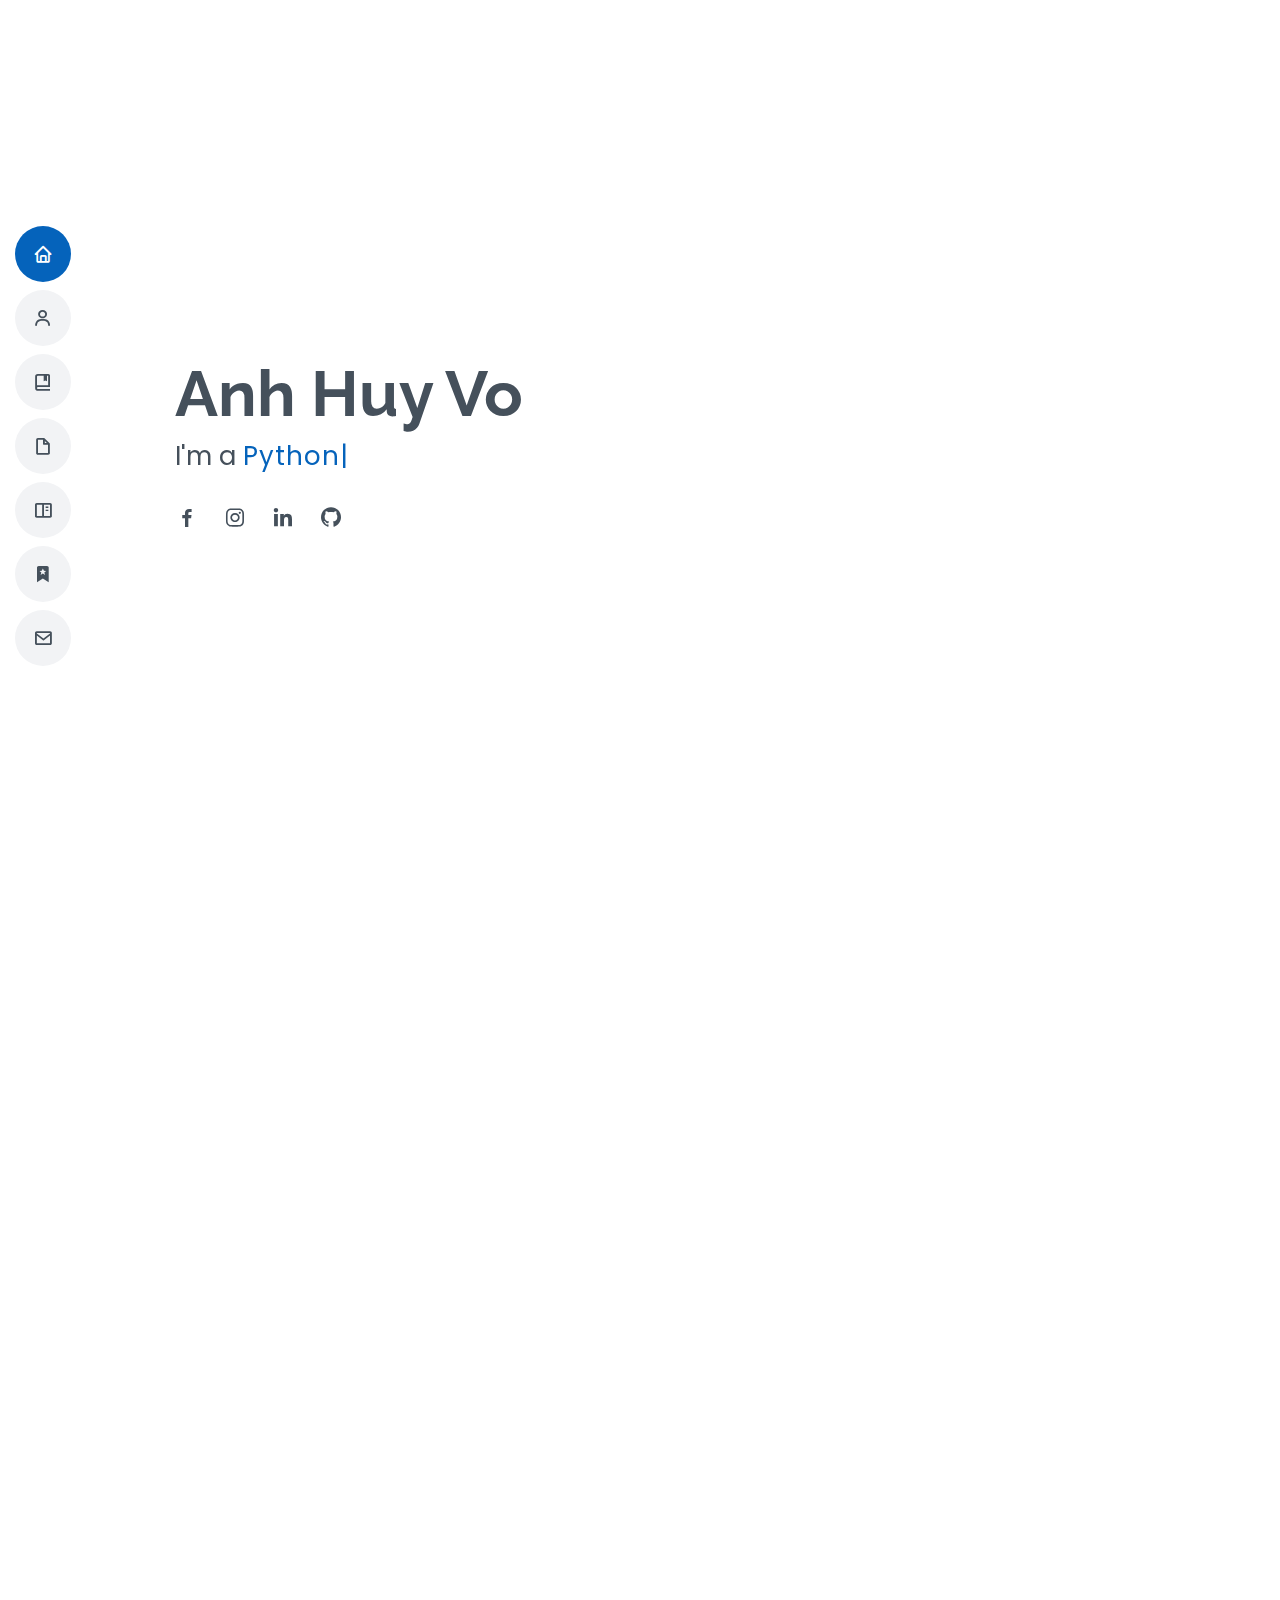
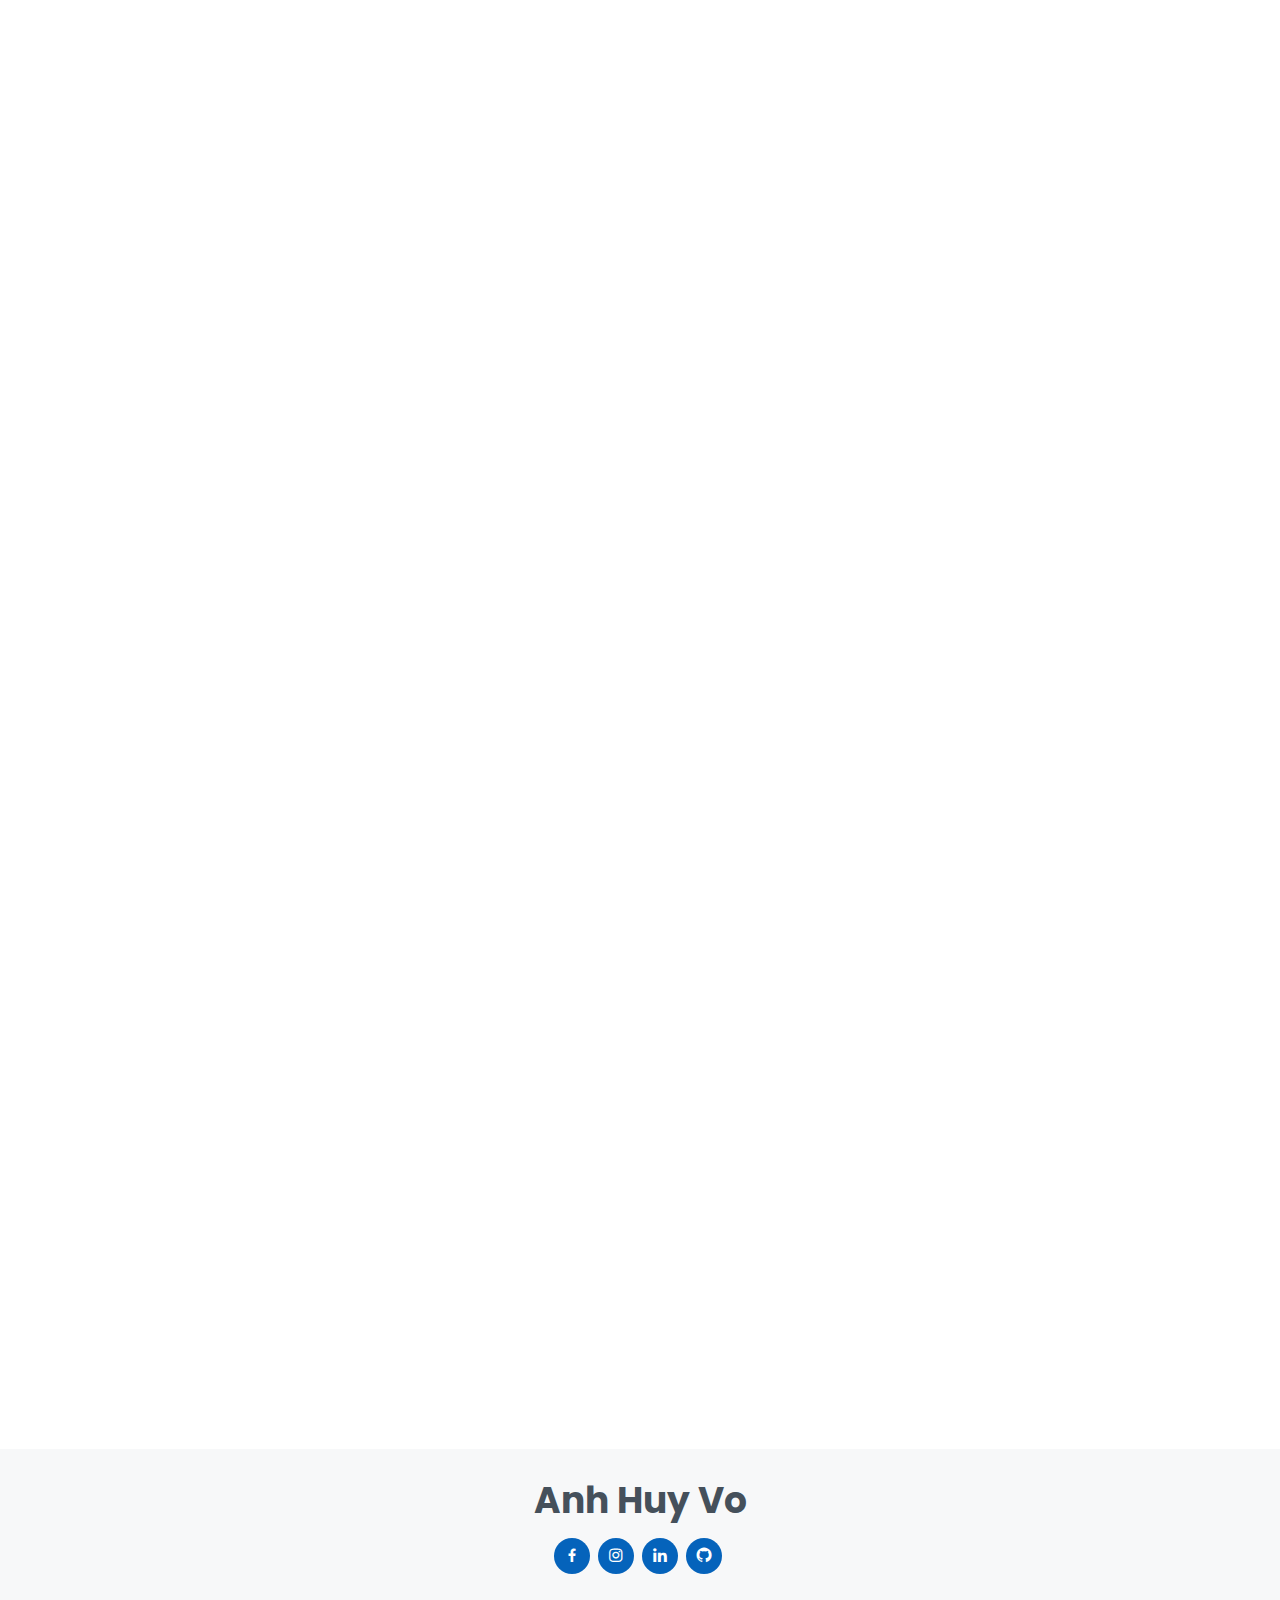
==== commit fab040fb: "Update file" ====
--- a/index.html
+++ b/index.html
@@ -215,28 +215,41 @@
             <h3 class="resume-title">Education</h3>
             <div class="resume-item">
               <h4>Bachelor of Computer Science (Honours) </h4>
-              <h5>2019-2023</h5>
+              <h5>2019 - 2023</h5>
               <p><em>University of South Australia, Adelaide, AU</em></p>
               <ul>
                 <li>Through out the course, I developed diverse skill in IT field such as Python - OOP and Critical Thinking as well as Problem Solving.</li> 
                 <li>Not only that, learning multiple of algorithm that I can apply into project like Bubble Sort or Merge Sort</li>
               </ul>
             </div>
+
             <div class="resume-item">
               <h4>IBM &amp; HarvardX Data Science </h4>
-              <h5>2019-2020</h5>
+              <h5>08/2019 - 06/2020</h5>
               <p><em>EdX Organization</em></p>
               <ul>
-              <li>By applying into this course, I can have an in-depth view about Data Science in particularly and Machine Learning and AI in general.</li>
+                <li>By applying into this course, I can have an in-depth view about Data Science in particularly and Machine Learning and AI in general.</li>
                 <li>Furthermore, I also learnt variety kind of math method which can implement into data such as Random Forrest Classifier, K Nearest Neighbours, SVM </li>
               </ul>
             </div>
           </div>
+          
           <div class="col-lg-6">
             <h3 class="resume-title">Professional Experience</h3>
             <div class="resume-item">
+              <h4>Intern Data Scientist / Researcher</h4>
+              <h5>08/2020 - Present</h5>
+              <p><em>University of South Australia</em></p>
+              <ul>
+                <li>Working with Data Analytics Group on different projects for companies under Professor and Doctorate supervisor</li>
+                <li>Using Tensorflow, Keras and Scikit Learn to build model such as Reccomendation System, Time Series Prediction</li>
+                <li>Research in-depth about Causality and Reinforcement Learning </li>
+              </ul>
+            </div>
+
+            <div class="resume-item">
               <h4>Intern Web App Developer</h4>
-              <h5>2019 - Present</h5>
+              <h5>12/2019 - 05/2020</h5>
               <p><em>BimBim SA, South Australia, AU</em></p>
               <ul>
                 <li>Elevate the website using Javascript as well as multiple of framework such as ReactJS,NodeJS,etc.</li>
@@ -244,9 +257,10 @@
                 <li>Develop and re-design the database structure for analytics</li>
               </ul>
             </div>
+
             <div class="resume-item">
               <h4>Competitor Cybersecurity</h4>
-              <h5>2018-2020</h5>
+              <h5>02/2018 - 03/2020</h5>
               <p><em>Runn3r5, Capture the Flag (CTF)</em></p>
               <ul>
                 <li>Using Python, Linux and VMWare combine with Window for competition as well as education purpose</li>
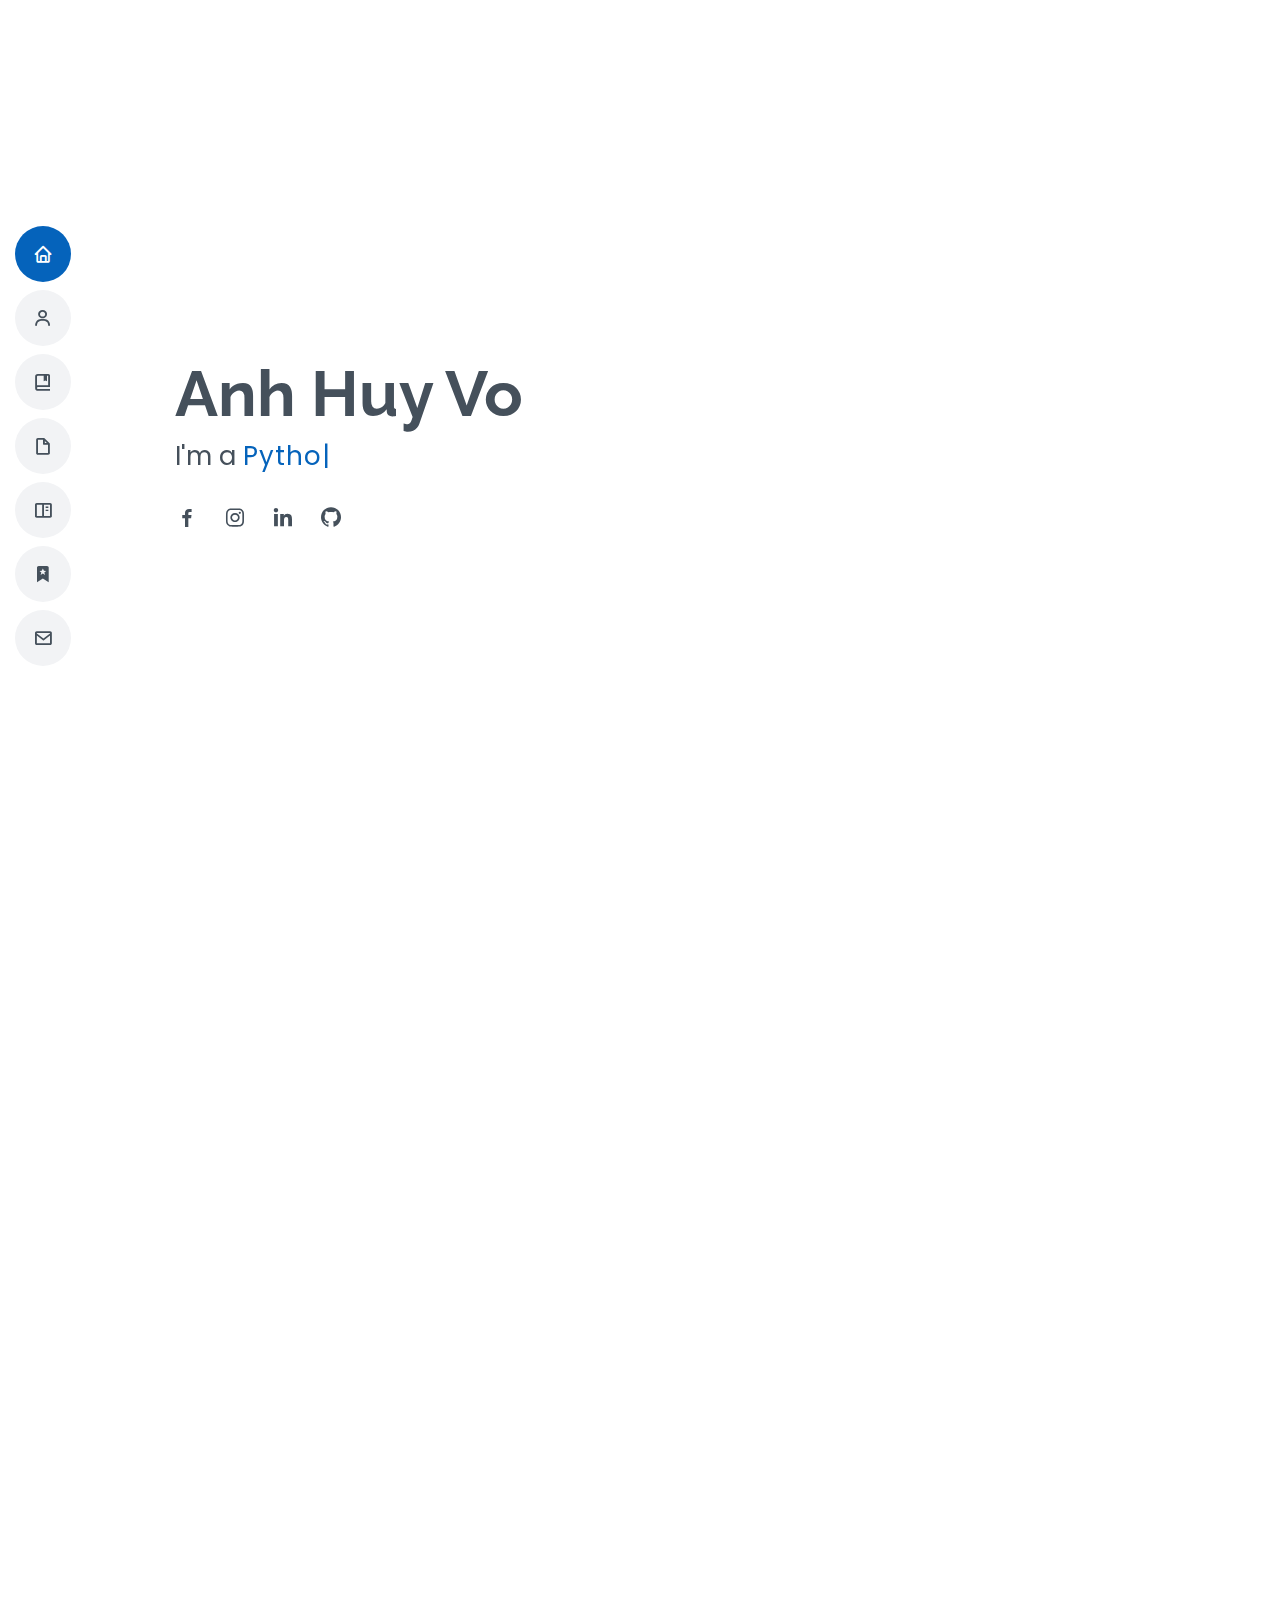
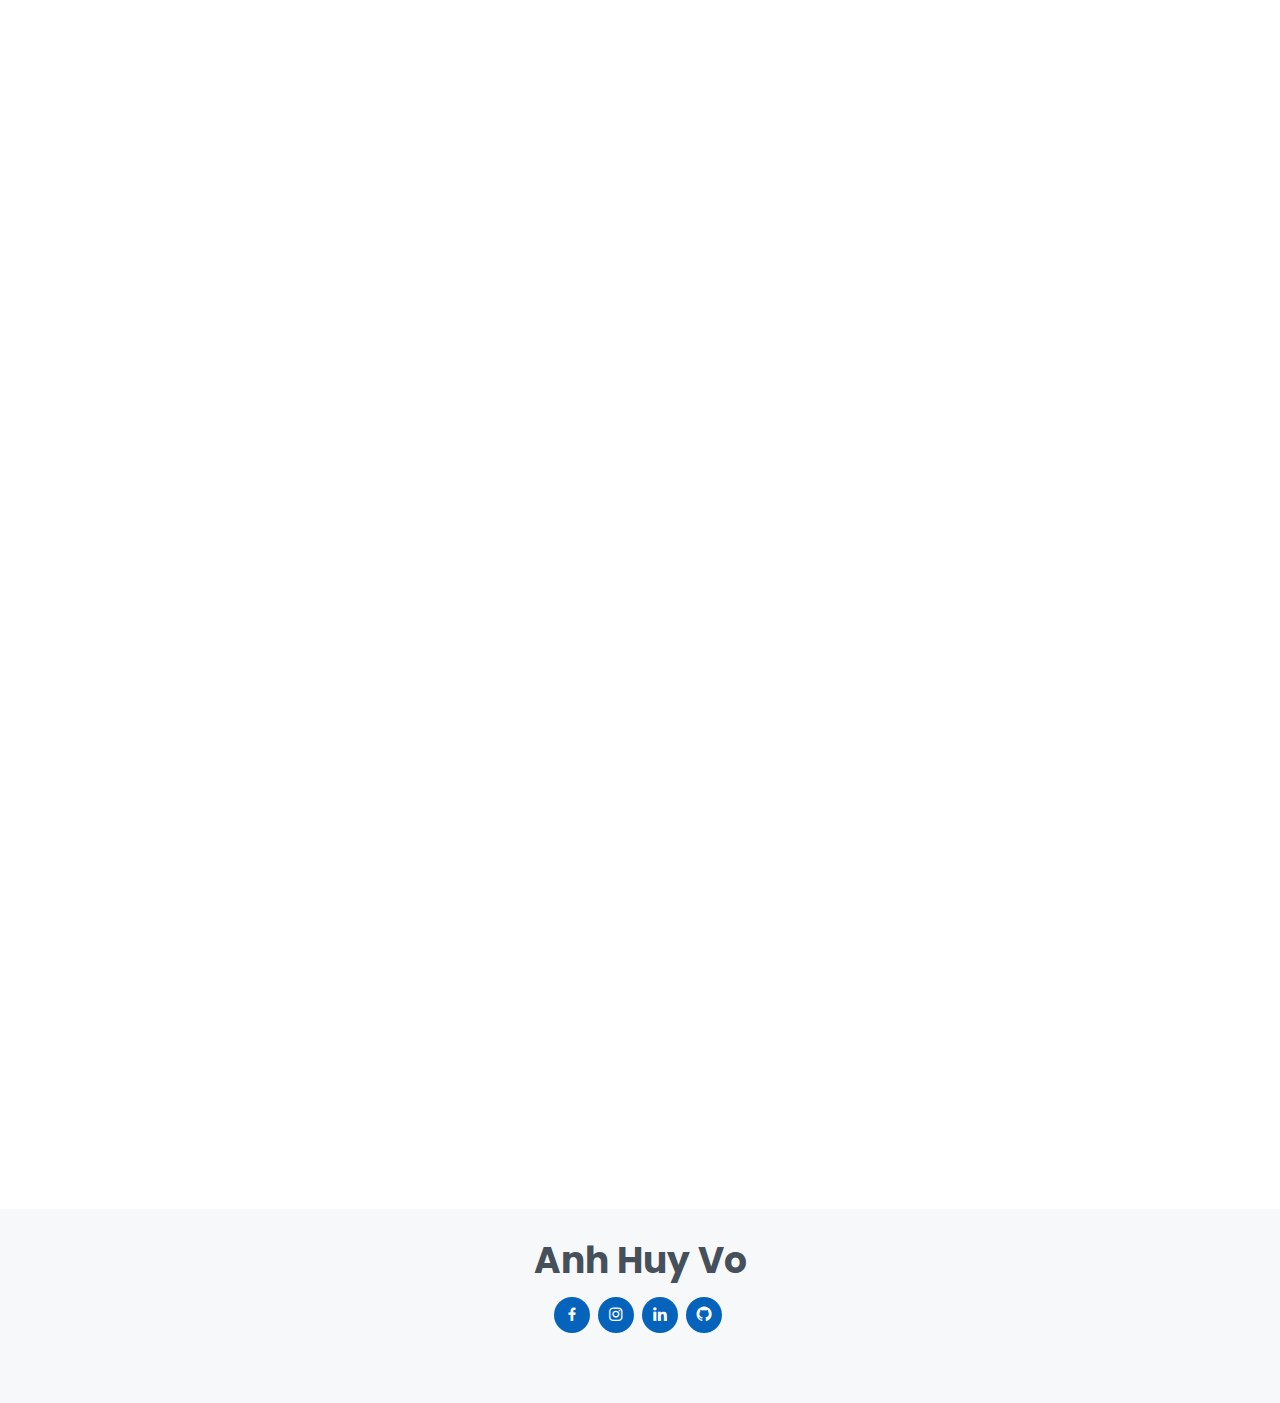
==== commit d7759410: "Update Porfolio" ====
--- a/index.html
+++ b/index.html
@@ -76,7 +76,6 @@
 
         <div class="section-title">
           <h2>Biography</h2>
-          <p><strong><i>Let's have an in-depth view about who am I and my surrounding environment</i></strong></p>
         </div>
 
         <div class="row">
@@ -85,9 +84,7 @@
           </div>
           <div class="col-lg-8 pt-4 pt-lg-0 content">
             <h3>Python Developer &amp; Data Scientist.</h3>
-            <p class="font-italic">
-              Basic information about myself as well as my education pathway
-            </p>
+            <br/>
             <div class="row">
               <div class="col-lg-6">
                 <ul>
@@ -107,8 +104,6 @@
               </div>
             </div>
           </div>
-        </div>
-
       </div>
     </section>
 
@@ -208,7 +203,7 @@
               <ul>
                 <li>14A Sutherland Road, Ferryden Park, SA, 5010, AU</li>
                 <li>+61 433 956 844</li>
-                <li>huyvo6812@gmail.com</li>
+                <li>voyay011@mymail.unisa.edu.au</li>
               </ul>
             </div>
 
@@ -238,7 +233,7 @@
             <h3 class="resume-title">Professional Experience</h3>
             <div class="resume-item">
               <h4>Intern Data Scientist / Researcher</h4>
-              <h5>08/2020 - Present</h5>
+              <h5>07/2020 - Present</h5>
               <p><em>University of South Australia</em></p>
               <ul>
                 <li>Working with Data Analytics Group on different projects for companies under Professor and Doctorate supervisor</li>
@@ -287,7 +282,7 @@
       
           <div class="col-lg-4 col-md-6 d-flex justify-content-center" data-aos="fade-up" data-aos-delay="100">
             <div class="text-center">
-              <button id="download" type="submit" onclick="window.open('Huy_Vo_-_Data_Scientist (1).pdf')" disabled>
+              <button id="download" type="submit" onclick="window.open('Anh huy vo.pdf')">
                 Download Cover Letter
               </button>
             </div>
@@ -323,6 +318,20 @@
 
         <div class="row portfolio-container" data-aos="fade-up" data-aos-delay="200">
 
+          <div class="col-lg-4 col-md-6 portfolio-item filter-app">
+            <div class="portfolio-wrap">
+              <img src="assets/img/bimbim.jpg" class="img-fluid" alt="">
+              <div class="portfolio-info">
+                <h4>BimBim Selling Data</h4>
+                <p>Regression</p>
+                <div class="portfolio-links">
+                  <a href="assets/img/portfolio/bimbim_market.jpg" data-gall="portfolioGallery" class="venobox" title="App 2"><i class="bx bx-plus"></i></a>
+                  <a href="https://bimbim-visual.herokuapp.com/" target="__blank"><i class="bx bx-link"></i></a>
+                </div>
+              </div>
+            </div>
+          </div>
+
           <div class="col-lg-4 col-md-6 portfolio-item filter-card">
             <div class="portfolio-wrap">
               <img src="assets/img/titanic.jpg" class="img-fluid" alt="">
@@ -385,20 +394,6 @@
                 <div class="portfolio-links">
                   <a href="portfolio-details.html" data-gall="portfolioDetailsGallery" data-vbtype="iframe" class="venobox" title="BimBim Web & App"><i class="bx bx-plus"></i></a>
                   <a href="https://bimbim-pwa.firebaseapp.com/" target="__blank"><i class="bx bx-link"></i></a>
-                </div>
-              </div>
-            </div>
-          </div>
-
-          <div class="col-lg-4 col-md-6 portfolio-item filter-app">
-            <div class="portfolio-wrap">
-              <img src="assets/img/bimbim.jpg" class="img-fluid" alt="">
-              <div class="portfolio-info">
-                <h4>BimBim Selling Data</h4>
-                <p>Regression</p>
-                <div class="portfolio-links">
-                  <a href="assets/img/portfolio/bimbim_market.jpg" data-gall="portfolioGallery" class="venobox" title="App 2"><i class="bx bx-plus"></i></a>
-                  <a href="https://bimbim-visual.herokuapp.com/" target="__blank"><i class="bx bx-link"></i></a>
                 </div>
               </div>
             </div>
@@ -453,27 +448,6 @@
                   <a href="https://github.com/sitloboi2012/Project/blob/master/Portfolio/Credit_Card_Fraud/credit_card_fraud_tensorflow.py" target="__blank" ><i class="bx bx-link"></i></a>
                 </div>
               </div>
-            </div>
-          </div>
-
-          <div class="col-lg-4 col-md-6 portfolio-item filter-card">
-            <div class="portfolio-wrap">
-              <img src="assets/img/portfolio/portfolio-8.jpg" class="img-fluid" alt="">
-              <div class="portfolio-info">
-                <h4>Wine Quality & Type Dataset </br>
-                (Coming Soon)</h4>
-                <p>Classification</p>
-              </div>
-            </div>
-          </div>
-
-          <div class="col-lg-4 col-md-6 portfolio-item filter-web">
-            <div class="portfolio-wrap">
-              <img src="assets/img/chat.jpg" class="img-fluid" alt="">
-              <div class="portfolio-info">
-                <h4>Chat Server </br>
-                (Coming Soon)</h4>
-                <p>Web & App</p>
             </div>
           </div>
 
@@ -513,7 +487,7 @@
                 </svg>
                 <i class="bx bx-file"></i>
               </div>
-              <h4><a href="">AMC Australian Math Competition</a></h4>
+              <h4>AMC Australian Math Competition</h4>
               <p>Joining into Australian Math Competition with Certificate of Credit and Participant <br/><strong>From Year 10 (2017) - To Year 12 (2019)</strong></p>
             </div>
           </div>
@@ -532,6 +506,7 @@
           </div>
       </div>
     </section>
+
 
     <section id="contact" class="contact">
       <div class="container" data-aos="fade-up">
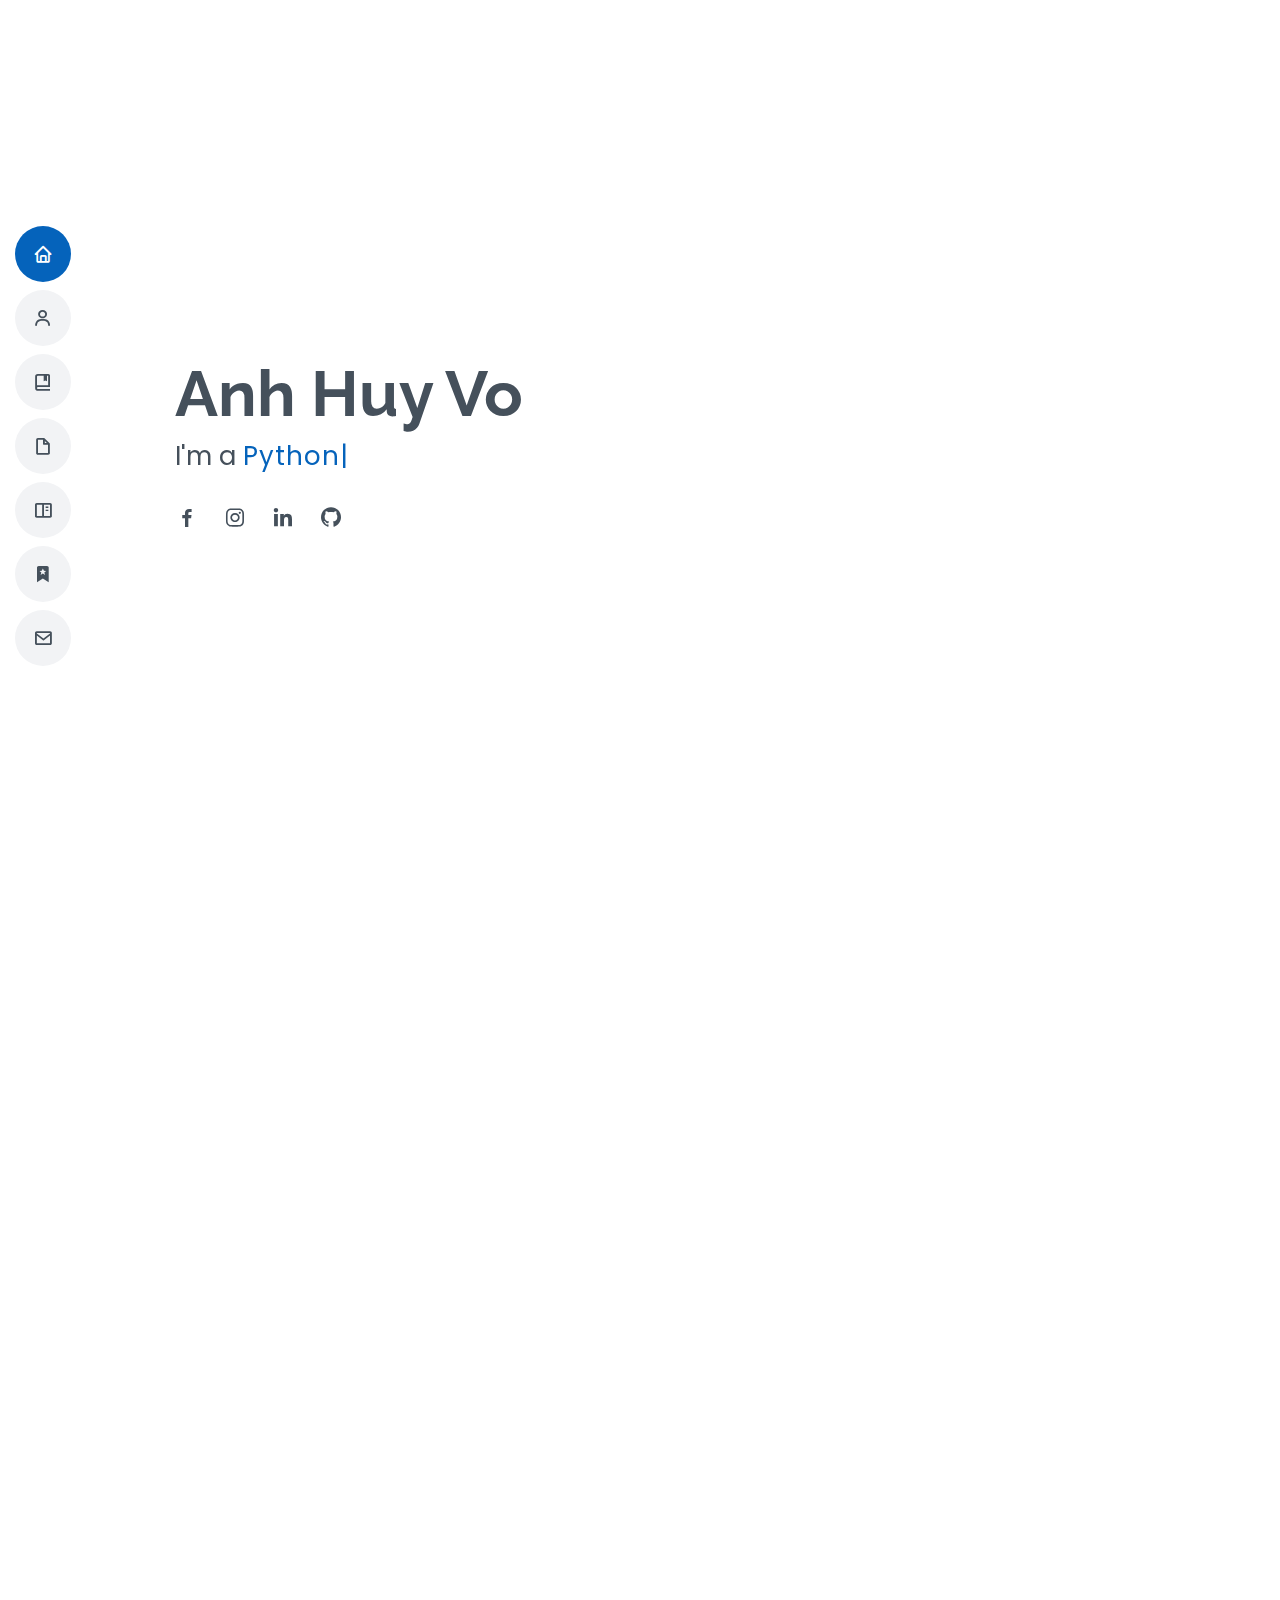
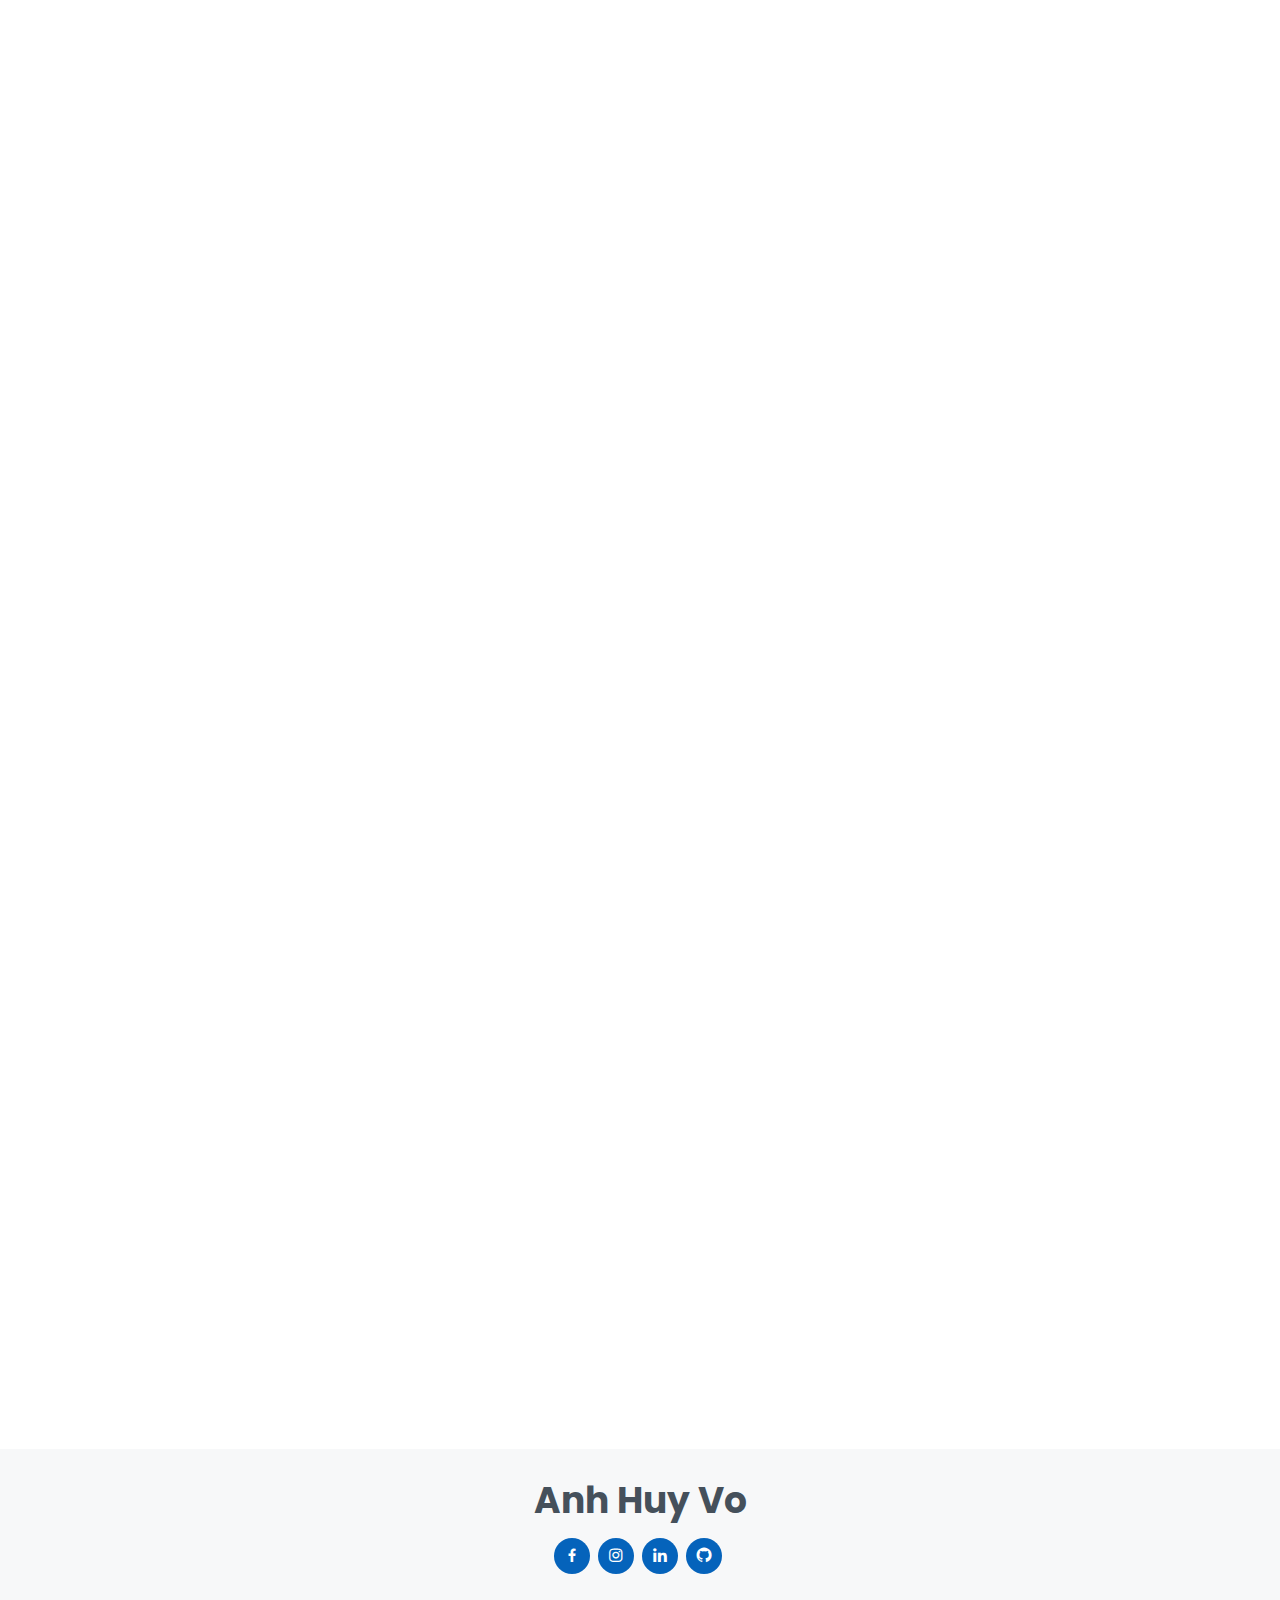
==== commit d02a64a2: "update index html" ====
--- a/index.html
+++ b/index.html
@@ -76,6 +76,7 @@
 
         <div class="section-title">
           <h2>Biography</h2>
+          <p><strong><i>Let's have an in-depth view about who am I and my surrounding environment</i></strong></p>
         </div>
 
         <div class="row">
@@ -84,7 +85,9 @@
           </div>
           <div class="col-lg-8 pt-4 pt-lg-0 content">
             <h3>Python Developer &amp; Data Scientist.</h3>
-            <br/>
+            <p class="font-italic">
+              Basic information about myself as well as my education pathway
+            </p>
             <div class="row">
               <div class="col-lg-6">
                 <ul>
@@ -104,6 +107,8 @@
               </div>
             </div>
           </div>
+        </div>
+
       </div>
     </section>
 
@@ -203,7 +208,7 @@
               <ul>
                 <li>14A Sutherland Road, Ferryden Park, SA, 5010, AU</li>
                 <li>+61 433 956 844</li>
-                <li>voyay011@mymail.unisa.edu.au</li>
+                <li>huyvo6812@gmail.com</li>
               </ul>
             </div>
 
@@ -233,7 +238,7 @@
             <h3 class="resume-title">Professional Experience</h3>
             <div class="resume-item">
               <h4>Intern Data Scientist / Researcher</h4>
-              <h5>07/2020 - Present</h5>
+              <h5>08/2020 - Present</h5>
               <p><em>University of South Australia</em></p>
               <ul>
                 <li>Working with Data Analytics Group on different projects for companies under Professor and Doctorate supervisor</li>
@@ -269,7 +274,7 @@
         <div class="row">
           <div class="col-lg-5 col-md-6 d-flex justify-content-center" data-aos="fade-up" data-aos-delay="100">
             <div class="text-center">
-              <button id="download" type="submit" onclick="window.open('Huy_Vo_-_Data_Scientist (1).pdf')">
+              <button id="download" type="submit" onclick="window.open('Data_Science_Resume.pdf')">
                 Download Resume
               </button>
             </div>
@@ -282,7 +287,7 @@
       
           <div class="col-lg-4 col-md-6 d-flex justify-content-center" data-aos="fade-up" data-aos-delay="100">
             <div class="text-center">
-              <button id="download" type="submit" onclick="window.open('Anh huy vo.pdf')">
+              <button id="download" type="submit" onclick="window.open('Data_Science_Resume.pdf')" disabled>
                 Download Cover Letter
               </button>
             </div>
@@ -311,12 +316,79 @@
               <li data-filter=".filter-app">Regression</li>
               <li data-filter=".filter-card">Classification</li>
               <li data-filter=".filter-cluster">Deep Learning</li>
-              <li data-filter=".filter-web">App & Web</li>
+              <li data-filter=".filter-web">Recommendation System</li>
             </ul>
           </div>
         </div>
 
         <div class="row portfolio-container" data-aos="fade-up" data-aos-delay="200">
+
+          <div class="col-lg-4 col-md-6 portfolio-item filter-card">
+            <div class="portfolio-wrap">
+              <img src="assets/img/titanic.jpg" class="img-fluid" alt="">
+              <div class="portfolio-info">
+                <h4>Titanic</h4>
+                <p>Classification</p>
+                <div class="portfolio-links">
+                  <a href="assets/img/portfolio/titanic-bi.jpg" data-gall="portfolioGallery" class="venobox" title="Titanic"><i class="bx bx-plus"></i></a>
+                  <a href="http://titanic-visualization.herokuapp.com/" target="__blank"><i class="bx bx-link"></i></a>
+                </div>
+              </div>
+            </div>
+          </div>
+
+          <div class="col-lg-4 col-md-6 portfolio-item filter-cluster">
+            <div class="portfolio-wrap">
+              <img src="assets/img/CIFAR-10.jpg" class="img-fluid" alt="">
+              <div class="portfolio-info">
+                <h4>CIFAR-10 Dataset</h4>
+                <p>Deep Learning</p>
+                <div class="portfolio-links">
+                  <a href="portfolio-cifar.html" data-gall="portfolioDetailsGallery" data-vbtype="iframe" class="venobox" title="Portfolio Details"><i class="bx bx-plus"></i></a>
+                </div>
+              </div>
+            </div>
+          </div>
+
+          <div class="col-lg-4 col-md-6 portfolio-item filter-cluster">
+            <div class="portfolio-wrap">
+              <img src="assets/img/mnist.jpg" class="img-fluid" alt="">
+              <div class="portfolio-info">
+                <h4>MNIST Digit Dataset</h4>
+                <p>Deep Learning</p>
+                <div class="portfolio-links">
+                  <a href="portfolio-mnist.html" data-gall="portfolioDetailsGallery" data-vbtype="iframe" class="venobox" title="Portfolio Details"><i class="bx bx-plus"></i></a>
+                </div>
+              </div>
+            </div>
+          </div>
+
+          <div class="col-lg-4 col-md-6 portfolio-item filter-cluster">
+            <div class="portfolio-wrap">
+              <img src="assets/img/wine_keras.jpg" class="img-fluid" alt="">
+              <div class="portfolio-info">
+                <h4>Wine Type Keras</h4>
+                <p>Deep Learning</p>
+                <div class="portfolio-links">
+                  <a href="portfolio-wine-keras.html" data-gall="portfolioDetailsGallery" data-vbtype="iframe" class="venobox" title="Portfolio Details"><i class="bx bx-plus"></i></a>
+                </div>
+              </div>
+            </div>
+          </div>
+
+          <div class="col-lg-4 col-md-6 portfolio-item filter-web">
+            <div class="portfolio-wrap">
+              <img src="assets/img/portfolio/1.png" class="img-fluid" alt="">
+              <div class="portfolio-info">
+                <h4>BimBim Market</h4>
+                <p>Web & App</p>
+                <div class="portfolio-links">
+                  <a href="portfolio-details.html" data-gall="portfolioDetailsGallery" data-vbtype="iframe" class="venobox" title="BimBim Web & App"><i class="bx bx-plus"></i></a>
+                  <a href="https://bimbim-pwa.firebaseapp.com/" target="__blank"><i class="bx bx-link"></i></a>
+                </div>
+              </div>
+            </div>
+          </div>
 
           <div class="col-lg-4 col-md-6 portfolio-item filter-app">
             <div class="portfolio-wrap">
@@ -327,73 +399,6 @@
                 <div class="portfolio-links">
                   <a href="assets/img/portfolio/bimbim_market.jpg" data-gall="portfolioGallery" class="venobox" title="App 2"><i class="bx bx-plus"></i></a>
                   <a href="https://bimbim-visual.herokuapp.com/" target="__blank"><i class="bx bx-link"></i></a>
-                </div>
-              </div>
-            </div>
-          </div>
-
-          <div class="col-lg-4 col-md-6 portfolio-item filter-card">
-            <div class="portfolio-wrap">
-              <img src="assets/img/titanic.jpg" class="img-fluid" alt="">
-              <div class="portfolio-info">
-                <h4>Titanic</h4>
-                <p>Classification</p>
-                <div class="portfolio-links">
-                  <a href="assets/img/portfolio/titanic-bi.jpg" data-gall="portfolioGallery" class="venobox" title="Titanic"><i class="bx bx-plus"></i></a>
-                  <a href="http://titanic-visualization.herokuapp.com/" target="__blank"><i class="bx bx-link"></i></a>
-                </div>
-              </div>
-            </div>
-          </div>
-
-          <div class="col-lg-4 col-md-6 portfolio-item filter-cluster">
-            <div class="portfolio-wrap">
-              <img src="assets/img/CIFAR-10.jpg" class="img-fluid" alt="">
-              <div class="portfolio-info">
-                <h4>CIFAR-10 Dataset</h4>
-                <p>Deep Learning</p>
-                <div class="portfolio-links">
-                  <a href="portfolio-cifar.html" data-gall="portfolioDetailsGallery" data-vbtype="iframe" class="venobox" title="Portfolio Details"><i class="bx bx-plus"></i></a>
-                </div>
-              </div>
-            </div>
-          </div>
-
-          <div class="col-lg-4 col-md-6 portfolio-item filter-cluster">
-            <div class="portfolio-wrap">
-              <img src="assets/img/mnist.jpg" class="img-fluid" alt="">
-              <div class="portfolio-info">
-                <h4>MNIST Digit Dataset</h4>
-                <p>Deep Learning</p>
-                <div class="portfolio-links">
-                  <a href="portfolio-mnist.html" data-gall="portfolioDetailsGallery" data-vbtype="iframe" class="venobox" title="Portfolio Details"><i class="bx bx-plus"></i></a>
-                </div>
-              </div>
-            </div>
-          </div>
-
-          <div class="col-lg-4 col-md-6 portfolio-item filter-cluster">
-            <div class="portfolio-wrap">
-              <img src="assets/img/wine_keras.jpg" class="img-fluid" alt="">
-              <div class="portfolio-info">
-                <h4>Wine Type Keras</h4>
-                <p>Deep Learning</p>
-                <div class="portfolio-links">
-                  <a href="portfolio-wine-keras.html" data-gall="portfolioDetailsGallery" data-vbtype="iframe" class="venobox" title="Portfolio Details"><i class="bx bx-plus"></i></a>
-                </div>
-              </div>
-            </div>
-          </div>
-
-          <div class="col-lg-4 col-md-6 portfolio-item filter-web">
-            <div class="portfolio-wrap">
-              <img src="assets/img/portfolio/1.png" class="img-fluid" alt="">
-              <div class="portfolio-info">
-                <h4>BimBim Market</h4>
-                <p>Web & App</p>
-                <div class="portfolio-links">
-                  <a href="portfolio-details.html" data-gall="portfolioDetailsGallery" data-vbtype="iframe" class="venobox" title="BimBim Web & App"><i class="bx bx-plus"></i></a>
-                  <a href="https://bimbim-pwa.firebaseapp.com/" target="__blank"><i class="bx bx-link"></i></a>
                 </div>
               </div>
             </div>
@@ -448,6 +453,27 @@
                   <a href="https://github.com/sitloboi2012/Project/blob/master/Portfolio/Credit_Card_Fraud/credit_card_fraud_tensorflow.py" target="__blank" ><i class="bx bx-link"></i></a>
                 </div>
               </div>
+            </div>
+          </div>
+
+          <div class="col-lg-4 col-md-6 portfolio-item filter-card">
+            <div class="portfolio-wrap">
+              <img src="assets/img/portfolio/portfolio-8.jpg" class="img-fluid" alt="">
+              <div class="portfolio-info">
+                <h4>Wine Quality & Type Dataset </br>
+                (Coming Soon)</h4>
+                <p>Classification</p>
+              </div>
+            </div>
+          </div>
+
+          <div class="col-lg-4 col-md-6 portfolio-item filter-web">
+            <div class="portfolio-wrap">
+              <img src="assets/img/chat.jpg" class="img-fluid" alt="">
+              <div class="portfolio-info">
+                <h4>Chat Server </br>
+                (Coming Soon)</h4>
+                <p>Web & App</p>
             </div>
           </div>
 
@@ -487,7 +513,7 @@
                 </svg>
                 <i class="bx bx-file"></i>
               </div>
-              <h4>AMC Australian Math Competition</h4>
+              <h4><a href="">AMC Australian Math Competition</a></h4>
               <p>Joining into Australian Math Competition with Certificate of Credit and Participant <br/><strong>From Year 10 (2017) - To Year 12 (2019)</strong></p>
             </div>
           </div>
@@ -506,7 +532,6 @@
           </div>
       </div>
     </section>
-
 
     <section id="contact" class="contact">
       <div class="container" data-aos="fade-up">
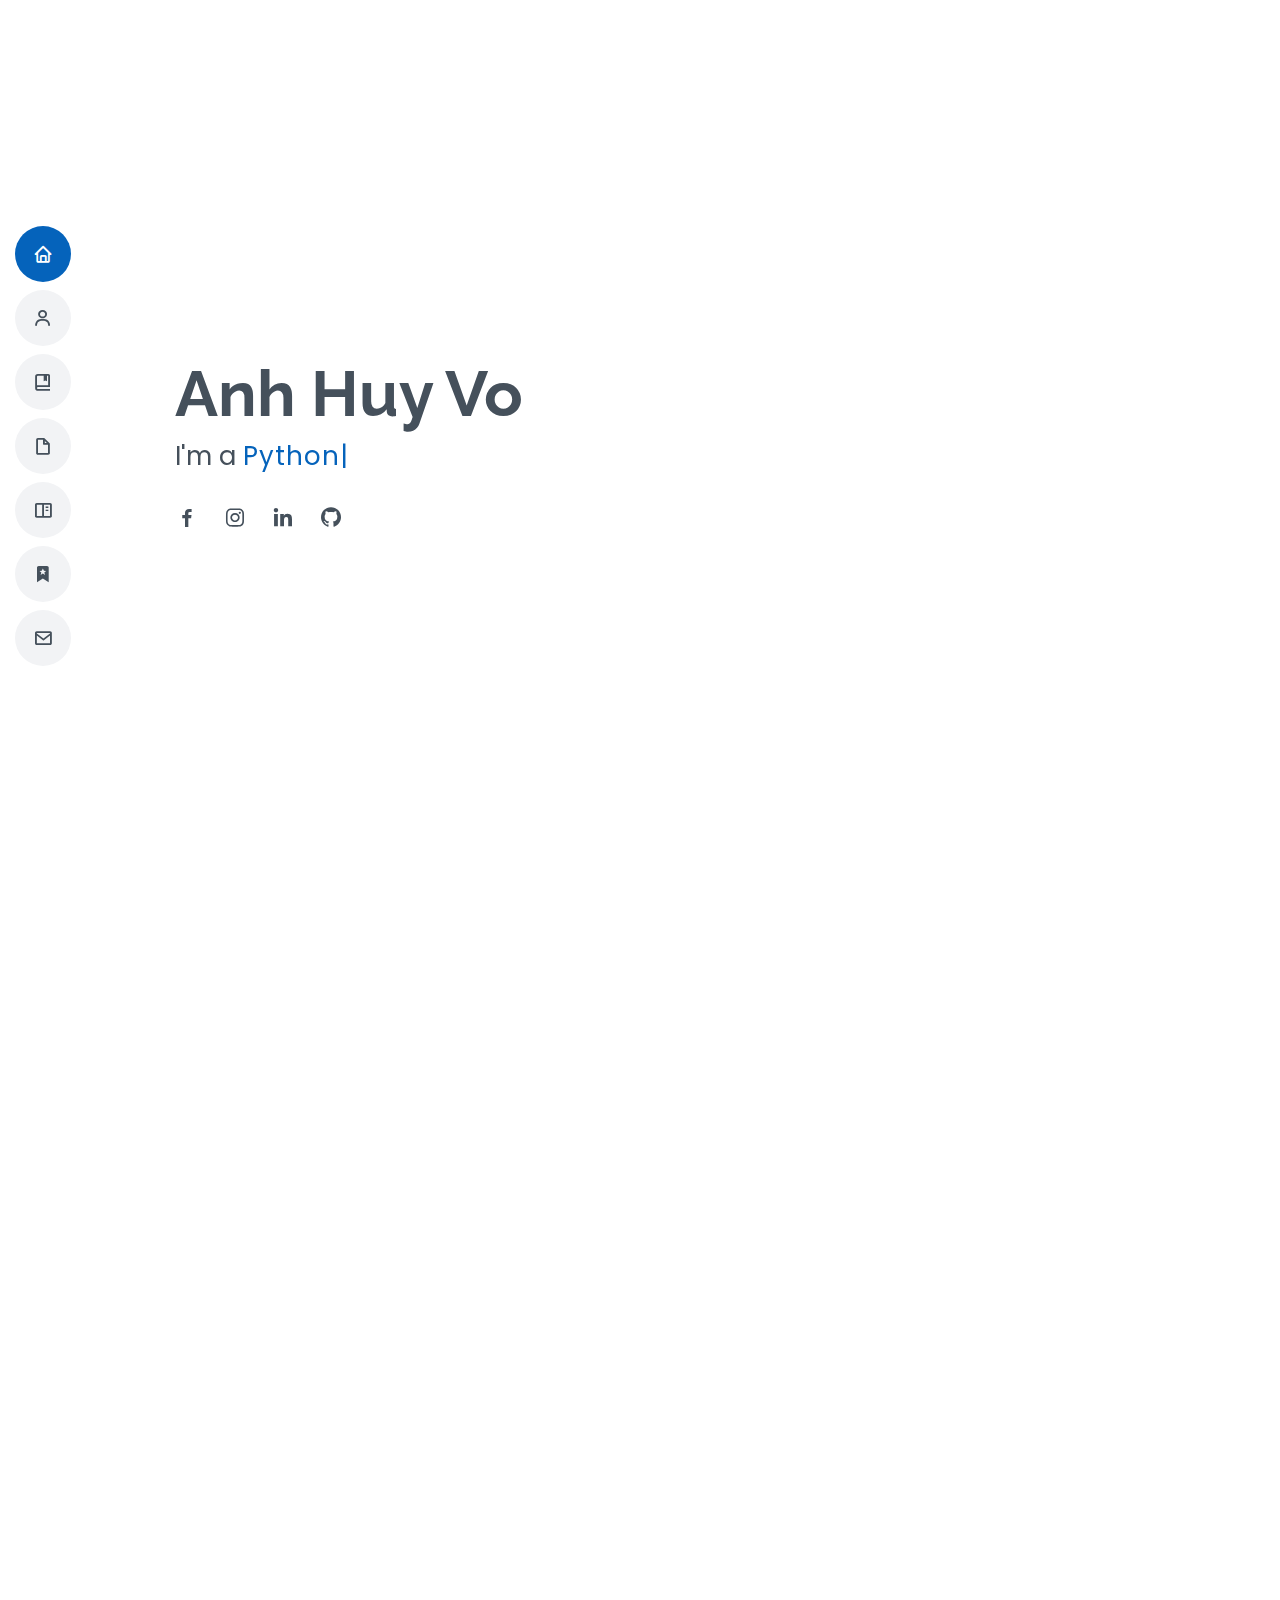
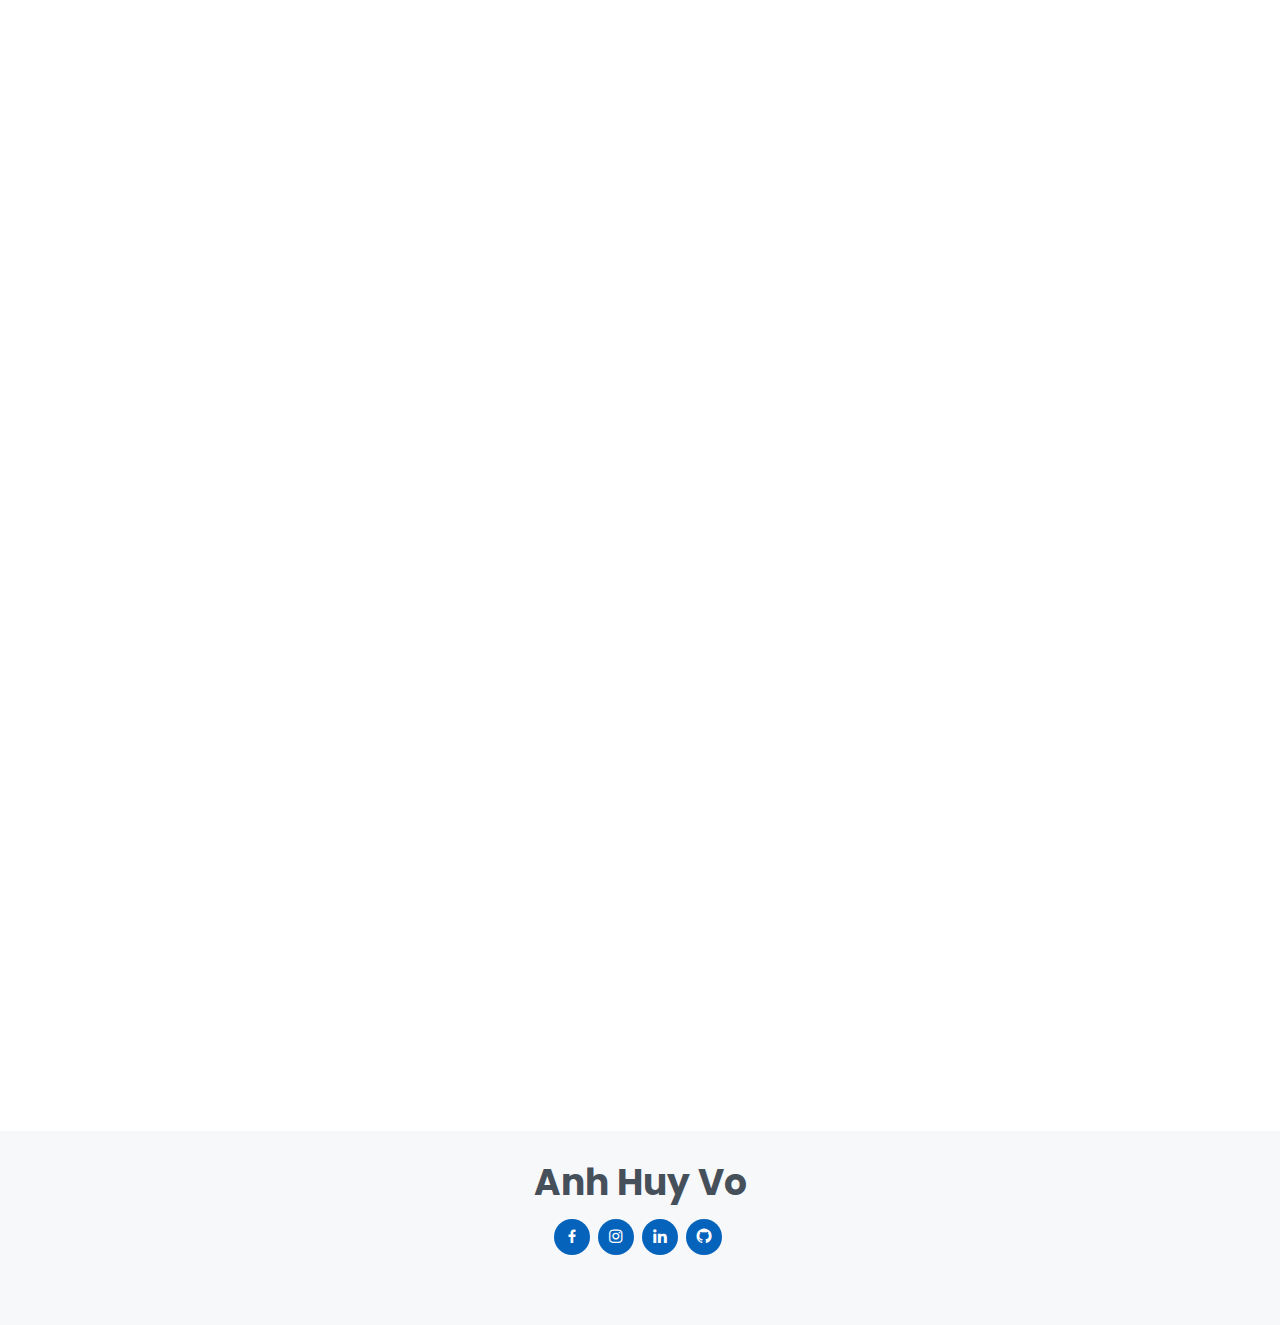
==== commit 65331a06: "Update index html" ====
--- a/index.html
+++ b/index.html
@@ -236,6 +236,16 @@
           
           <div class="col-lg-6">
             <h3 class="resume-title">Professional Experience</h3>
+
+            <div class="resume-item">
+              <h4>Intern Data Analyst</h4>
+              <h5>02/2021 - 03/2021</h5>
+              <p><em>Centre for Change and Complexity in Learning (C3L)</em></p>
+              <ul>
+                <li>TBA</li>
+              </ul>
+            </div>
+
             <div class="resume-item">
               <h4>Intern Data Scientist / Researcher</h4>
               <h5>08/2020 - Present</h5>
@@ -274,7 +284,7 @@
         <div class="row">
           <div class="col-lg-5 col-md-6 d-flex justify-content-center" data-aos="fade-up" data-aos-delay="100">
             <div class="text-center">
-              <button id="download" type="submit" onclick="window.open('Data_Science_Resume.pdf')">
+              <button id="download" type="submit" onclick="window.open('Huy_Vo_-_Data_Scientist (1).pdf')">
                 Download Resume
               </button>
             </div>
@@ -310,15 +320,7 @@
         </div>
 
         <div class="row">
-          <div class="col-lg-12 d-flex justify-content-center" data-aos="fade-up" data-aos-delay="100">
-            <ul id="portfolio-flters">
-              <li data-filter="*" class="filter-active">All</li>
-              <li data-filter=".filter-app">Regression</li>
-              <li data-filter=".filter-card">Classification</li>
-              <li data-filter=".filter-cluster">Deep Learning</li>
-              <li data-filter=".filter-web">Recommendation System</li>
-            </ul>
-          </div>
+          
         </div>
 
         <div class="row portfolio-container" data-aos="fade-up" data-aos-delay="200">
@@ -327,11 +329,10 @@
             <div class="portfolio-wrap">
               <img src="assets/img/titanic.jpg" class="img-fluid" alt="">
               <div class="portfolio-info">
-                <h4>Titanic</h4>
-                <p>Classification</p>
-                <div class="portfolio-links">
-                  <a href="assets/img/portfolio/titanic-bi.jpg" data-gall="portfolioGallery" class="venobox" title="Titanic"><i class="bx bx-plus"></i></a>
-                  <a href="http://titanic-visualization.herokuapp.com/" target="__blank"><i class="bx bx-link"></i></a>
+                <h4>Promotion Behavior Dataset</h4>
+                <p>Causality and EDA</p>
+                <div class="portfolio-links">
+                  <a href="#" target="__blank"><i class="bx bx-link"></i></a>
                 </div>
               </div>
             </div>
@@ -339,12 +340,39 @@
 
           <div class="col-lg-4 col-md-6 portfolio-item filter-cluster">
             <div class="portfolio-wrap">
+              <img src="assets/img/wine_keras.jpg" class="img-fluid" alt="">
+              <div class="portfolio-info">
+                <h4>Locomotive Dataset</h4>
+                <p>Regression & Deep Learning</p>
+                <div class="portfolio-links">
+                  <a href="#" data-gall="portfolioDetailsGallery" data-vbtype="iframe" class="venobox" title="Portfolio Details"><i class="bx bx-plus"></i></a>
+                </div>
+              </div>
+            </div>
+          </div>
+
+
+          <div class="col-lg-4 col-md-6 portfolio-item filter-cluster">
+            <div class="portfolio-wrap">
               <img src="assets/img/CIFAR-10.jpg" class="img-fluid" alt="">
               <div class="portfolio-info">
-                <h4>CIFAR-10 Dataset</h4>
+                <h4>Garbage Dataset</h4>
                 <p>Deep Learning</p>
                 <div class="portfolio-links">
-                  <a href="portfolio-cifar.html" data-gall="portfolioDetailsGallery" data-vbtype="iframe" class="venobox" title="Portfolio Details"><i class="bx bx-plus"></i></a>
+                  <a href="#" data-gall="portfolioDetailsGallery" data-vbtype="iframe" class="venobox" title="Portfolio Details"><i class="bx bx-plus"></i></a>
+                </div>
+              </div>
+            </div>
+          </div>
+
+          <div class="col-lg-4 col-md-6 portfolio-item filter-card">
+            <div class="portfolio-wrap">
+              <img src="assets/img/credit-card.jpg" class="img-fluid" alt="">
+              <div class="portfolio-info">
+                <h4>Porto Seguro Driver Dataset</h4>
+                <p>Imbalance Classification</p>
+                <div class="portfolio-links">
+                  <a href="#" target="__blank" ><i class="bx bx-link"></i></a>
                 </div>
               </div>
             </div>
@@ -354,23 +382,23 @@
             <div class="portfolio-wrap">
               <img src="assets/img/mnist.jpg" class="img-fluid" alt="">
               <div class="portfolio-info">
-                <h4>MNIST Digit Dataset</h4>
+                <h4>Advance MNIST Digit Dataset</h4>
                 <p>Deep Learning</p>
                 <div class="portfolio-links">
-                  <a href="portfolio-mnist.html" data-gall="portfolioDetailsGallery" data-vbtype="iframe" class="venobox" title="Portfolio Details"><i class="bx bx-plus"></i></a>
-                </div>
-              </div>
-            </div>
-          </div>
-
-          <div class="col-lg-4 col-md-6 portfolio-item filter-cluster">
-            <div class="portfolio-wrap">
-              <img src="assets/img/wine_keras.jpg" class="img-fluid" alt="">
-              <div class="portfolio-info">
-                <h4>Wine Type Keras</h4>
+                  <a href="#" data-gall="portfolioDetailsGallery" data-vbtype="iframe" class="venobox" title="Portfolio Details"><i class="bx bx-plus"></i></a>
+                </div>
+              </div>
+            </div>
+          </div>
+
+          <div class="col-lg-4 col-md-6 portfolio-item filter-app">
+            <div class="portfolio-wrap">
+              <img src="assets/img/tony-yu-H5KXAhAP7P8-unsplash.jpg" class="img-fluid" alt="">
+              <div class="portfolio-info">
+                <h4>XRAY Chest Classfication</h4>
                 <p>Deep Learning</p>
                 <div class="portfolio-links">
-                  <a href="portfolio-wine-keras.html" data-gall="portfolioDetailsGallery" data-vbtype="iframe" class="venobox" title="Portfolio Details"><i class="bx bx-plus"></i></a>
+                  <a href="#" data-gall="portfolioDetailsGallery" data-vbtype="iframe" class="venobox" title="Portfolio Details"><i class="bx bx-link"></i></a>
                 </div>
               </div>
             </div>
@@ -383,101 +411,29 @@
                 <h4>BimBim Market</h4>
                 <p>Web & App</p>
                 <div class="portfolio-links">
-                  <a href="portfolio-details.html" data-gall="portfolioDetailsGallery" data-vbtype="iframe" class="venobox" title="BimBim Web & App"><i class="bx bx-plus"></i></a>
                   <a href="https://bimbim-pwa.firebaseapp.com/" target="__blank"><i class="bx bx-link"></i></a>
                 </div>
               </div>
             </div>
           </div>
 
+
           <div class="col-lg-4 col-md-6 portfolio-item filter-app">
             <div class="portfolio-wrap">
               <img src="assets/img/bimbim.jpg" class="img-fluid" alt="">
               <div class="portfolio-info">
-                <h4>BimBim Selling Data</h4>
-                <p>Regression</p>
-                <div class="portfolio-links">
-                  <a href="assets/img/portfolio/bimbim_market.jpg" data-gall="portfolioGallery" class="venobox" title="App 2"><i class="bx bx-plus"></i></a>
-                  <a href="https://bimbim-visual.herokuapp.com/" target="__blank"><i class="bx bx-link"></i></a>
-                </div>
-              </div>
-            </div>
-          </div>
-
-          <div class="col-lg-4 col-md-6 portfolio-item filter-app">
-            <div class="portfolio-wrap">
-              <img src="assets/img/tony-yu-H5KXAhAP7P8-unsplash.jpg" class="img-fluid" alt="">
-              <div class="portfolio-info">
-                <h4>ANZ Stock Price 2018-2020</h4>
-                <p>Regression</p>
-                <div class="portfolio-links">
-                  <a href="assets/img/ANZ_Summary_2018_2020.pdf" data-gall="portfolioDetailsGallery" data-vbtype="iframe" class="venobox" ><i class="bx bx-plus"></i></a>
-                  <a href="portfolio-stock.html" data-gall="portfolioDetailsGallery" data-vbtype="iframe" class="venobox" title="Portfolio Details"><i class="bx bx-link"></i></a>
-                </div>
-              </div>
-            </div>
-          </div>
-
-          <div class="col-lg-4 col-md-6 portfolio-item filter-web">
-            <div class="portfolio-wrap">
-              <img src="assets/img/music.jpg" class="img-fluid" alt="">
-              <div class="portfolio-info">
-                <h4>Music Application</h4>
-                <p>Web & App</p>
-                <div class="portfolio-links">
-                  <a href="portfolio-music.html" data-gall="portfolioDetailsGallery" data-vbtype="iframe" class="venobox" title="Portfolio Details"><i class="bx bx-link"></i></a>
-                </div>
-              </div>
-            </div>
-          </div>
-
-          <div class="col-lg-4 col-md-6 portfolio-item filter-app">
-            <div class="portfolio-wrap">
-              <img src="assets/img/house.jpg" class="img-fluid" alt="">
-              <div class="portfolio-info">
-                <h4>Melbourne House Price </br>
-                (Coming Soon)</h4>
-                <p>Regression</p>
-              </div>
-            </div>
-          </div>
-
-          <div class="col-lg-4 col-md-6 portfolio-item filter-card">
-            <div class="portfolio-wrap">
-              <img src="assets/img/credit-card.jpg" class="img-fluid" alt="">
-              <div class="portfolio-info">
-                <h4>Credit Card Fraud Detection</h4>
-                <p>Classification</p>
-                <div class="portfolio-links">
-                  <a href="portfolio-credit.html" data-gall="portfolioDetailsGallery" data-vbtype="iframe" class="venobox" title="Portfolio Details"><i class="bx bx-plus"></i></a>
-                  <a href="https://github.com/sitloboi2012/Project/blob/master/Portfolio/Credit_Card_Fraud/credit_card_fraud_tensorflow.py" target="__blank" ><i class="bx bx-link"></i></a>
-                </div>
-              </div>
-            </div>
-          </div>
-
-          <div class="col-lg-4 col-md-6 portfolio-item filter-card">
-            <div class="portfolio-wrap">
-              <img src="assets/img/portfolio/portfolio-8.jpg" class="img-fluid" alt="">
-              <div class="portfolio-info">
-                <h4>Wine Quality & Type Dataset </br>
-                (Coming Soon)</h4>
-                <p>Classification</p>
-              </div>
-            </div>
-          </div>
-
-          <div class="col-lg-4 col-md-6 portfolio-item filter-web">
-            <div class="portfolio-wrap">
-              <img src="assets/img/chat.jpg" class="img-fluid" alt="">
-              <div class="portfolio-info">
-                <h4>Chat Server </br>
-                (Coming Soon)</h4>
-                <p>Web & App</p>
-            </div>
-          </div>
-
-        </div>
+                <h4>Vietnam Customer Behavior</h4>
+                <p>Regression and Causality</p>
+                <div class="portfolio-links">
+                  <a href="#" target="__blank"><i class="bx bx-link"></i></a>
+                </div>
+              </div>
+            </div>
+          </div>
+
+
+
+
 
       </div>
     </section>
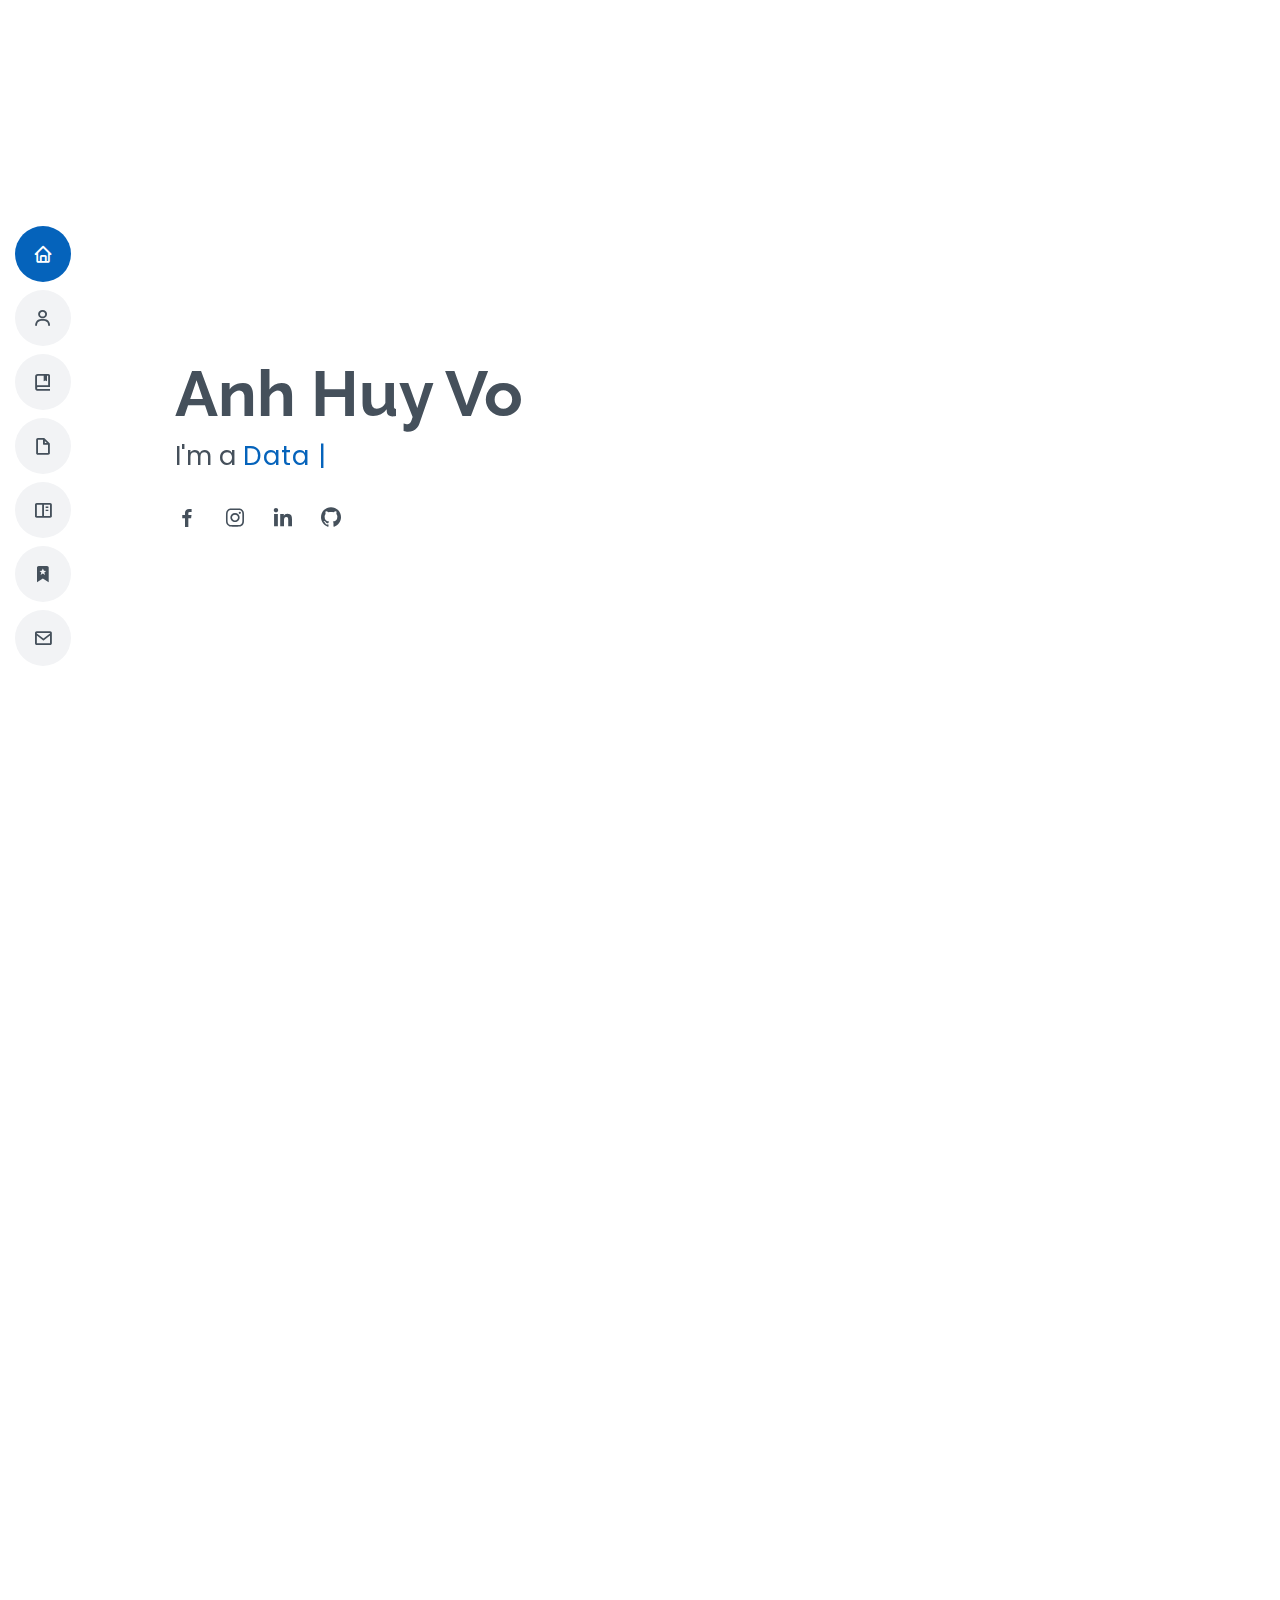
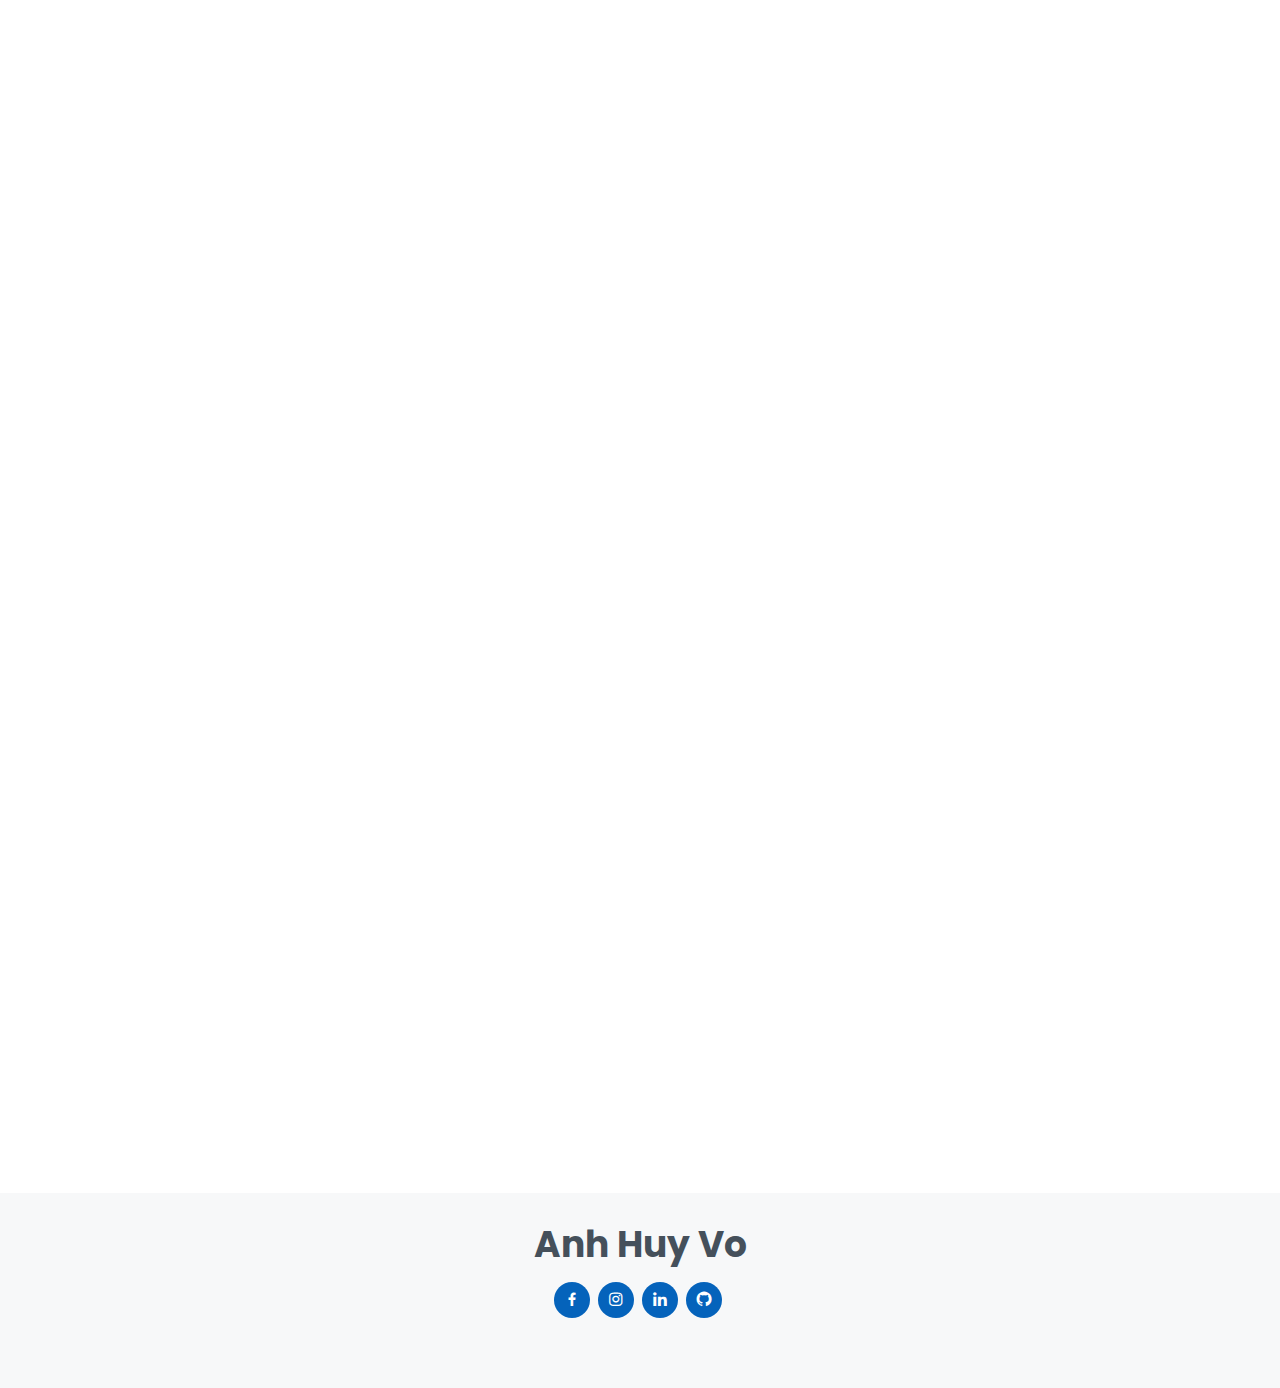
==== commit 2f3cc02f: "Update portfolio" ====
--- a/index.html
+++ b/index.html
@@ -59,7 +59,7 @@
   <section id="hero" class="d-flex flex-column justify-content-center">
     <div class="container" data-aos="zoom-in" data-aos-delay="100">
       <h1>Anh Huy Vo</h1>
-      <p>I'm a <span class="typed" data-typed-items="Python Developer,Data Scientist, Software Engineering"></span></p>
+      <p>I'm a <span class="typed" data-typed-items="Data Scientist, Machine Learning Engineering, Software Developer"></span></p>
       <div class="social-links">
         <a href="https://www.facebook.com/huyvo6812" target="_blank" class="facebook"><i class="bx bxl-facebook"></i></a>
         <a href="https://www.instagram.com/__lowkey__2012/" target="_blank" class="instagram"><i class="bx bxl-instagram"></i></a>
@@ -83,8 +83,15 @@
           <div class="col-lg-4">
             <img src="assets/img/profile.jpg" class="img-fluid" alt="">
           </div>
+
           <div class="col-lg-8 pt-4 pt-lg-0 content">
-            <h3>Python Developer &amp; Data Scientist.</h3>
+            <br>
+            <br>
+            <br>
+            <br>
+            <br>
+            <br>
+            <h3>Data Scientist &amp; Machine Learning Engineer</h3>
             <p class="font-italic">
               Basic information about myself as well as my education pathway
             </p>
@@ -258,7 +265,7 @@
             </div>
 
             <div class="resume-item">
-              <h4>Intern Web App Developer</h4>
+              <h4>Web App Developer</h4>
               <h5>12/2019 - 05/2020</h5>
               <p><em>BimBim SA, South Australia, AU</em></p>
               <ul>
@@ -271,7 +278,7 @@
             <div class="resume-item">
               <h4>Competitor Cybersecurity</h4>
               <h5>02/2018 - 03/2020</h5>
-              <p><em>Runn3r5, Capture the Flag (CTF)</em></p>
+              <p><em>Capture the Flag (CTF)</em></p>
               <ul>
                 <li>Using Python, Linux and VMWare combine with Window for competition as well as education purpose</li>
                 <li>Communicate with the team to planning out the way to solve the problems</li>
@@ -329,10 +336,23 @@
             <div class="portfolio-wrap">
               <img src="assets/img/titanic.jpg" class="img-fluid" alt="">
               <div class="portfolio-info">
-                <h4>Promotion Behavior Dataset</h4>
-                <p>Causality and EDA</p>
-                <div class="portfolio-links">
-                  <a href="#" target="__blank"><i class="bx bx-link"></i></a>
+                <h4>Promotion Dataset</h4>
+                <p>Causal Inferences & EDA</p>
+                <div class="portfolio-links">
+                  <a href="https://colab.research.google.com/drive/1G4OTIw3lZ0vO-NWCEhQi_NoCySkGQtyo#scrollTo=PSiTYhz_5Rvm" target="__blank"><i class="bx bx-link"></i></a>
+                </div>
+              </div>
+            </div>
+          </div>
+
+          <div class="col-lg-4 col-md-6 portfolio-item filter-web">
+            <div class="portfolio-wrap">
+              <img src="assets/img/portfolio/1.png" class="img-fluid" alt="">
+              <div class="portfolio-info">
+                <h4>BimBim Market</h4>
+                <p>Web & App</p>
+                <div class="portfolio-links">
+                  <a href="https://bimbim-pwa.firebaseapp.com/" target="__blank"><i class="bx bx-link"></i></a>
                 </div>
               </div>
             </div>
@@ -342,8 +362,8 @@
             <div class="portfolio-wrap">
               <img src="assets/img/wine_keras.jpg" class="img-fluid" alt="">
               <div class="portfolio-info">
-                <h4>Locomotive Dataset</h4>
-                <p>Regression & Deep Learning</p>
+                <h4>Multi-Domain Sentiment</h4>
+                <p>Natural Language Processing</p>
                 <div class="portfolio-links">
                   <a href="#" data-gall="portfolioDetailsGallery" data-vbtype="iframe" class="venobox" title="Portfolio Details"><i class="bx bx-plus"></i></a>
                 </div>
@@ -356,8 +376,8 @@
             <div class="portfolio-wrap">
               <img src="assets/img/CIFAR-10.jpg" class="img-fluid" alt="">
               <div class="portfolio-info">
-                <h4>Garbage Dataset</h4>
-                <p>Deep Learning</p>
+                <h4>User's Recommend Item</h4>
+                <p>Recommendation System</p>
                 <div class="portfolio-links">
                   <a href="#" data-gall="portfolioDetailsGallery" data-vbtype="iframe" class="venobox" title="Portfolio Details"><i class="bx bx-plus"></i></a>
                 </div>
@@ -382,8 +402,8 @@
             <div class="portfolio-wrap">
               <img src="assets/img/mnist.jpg" class="img-fluid" alt="">
               <div class="portfolio-info">
-                <h4>Advance MNIST Digit Dataset</h4>
-                <p>Deep Learning</p>
+                <h4>Chest Abnormality Detection</h4>
+                <p>Object Detection</p>
                 <div class="portfolio-links">
                   <a href="#" data-gall="portfolioDetailsGallery" data-vbtype="iframe" class="venobox" title="Portfolio Details"><i class="bx bx-plus"></i></a>
                 </div>
@@ -404,18 +424,6 @@
             </div>
           </div>
 
-          <div class="col-lg-4 col-md-6 portfolio-item filter-web">
-            <div class="portfolio-wrap">
-              <img src="assets/img/portfolio/1.png" class="img-fluid" alt="">
-              <div class="portfolio-info">
-                <h4>BimBim Market</h4>
-                <p>Web & App</p>
-                <div class="portfolio-links">
-                  <a href="https://bimbim-pwa.firebaseapp.com/" target="__blank"><i class="bx bx-link"></i></a>
-                </div>
-              </div>
-            </div>
-          </div>
 
 
           <div class="col-lg-4 col-md-6 portfolio-item filter-app">
@@ -423,7 +431,7 @@
               <img src="assets/img/bimbim.jpg" class="img-fluid" alt="">
               <div class="portfolio-info">
                 <h4>Vietnam Customer Behavior</h4>
-                <p>Regression and Causality</p>
+                <p>Business Analysis</p>
                 <div class="portfolio-links">
                   <a href="#" target="__blank"><i class="bx bx-link"></i></a>
                 </div>
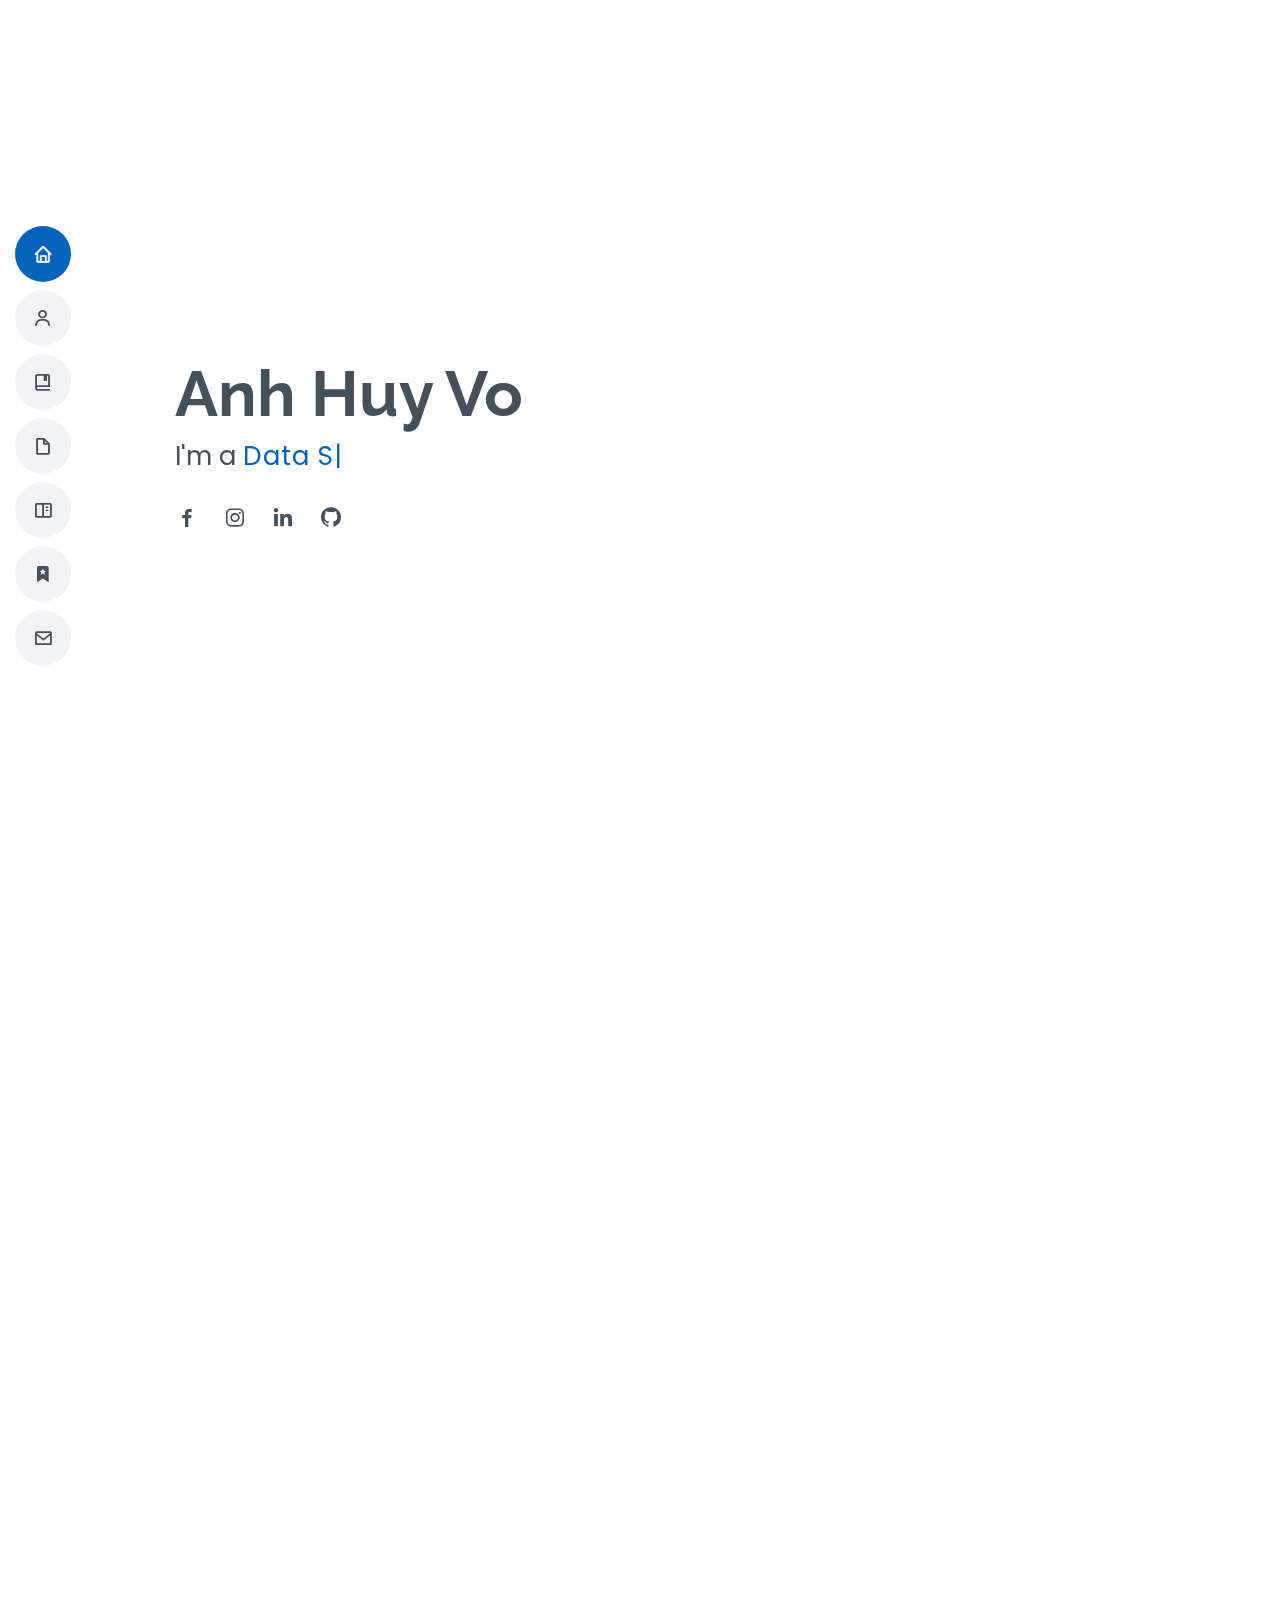
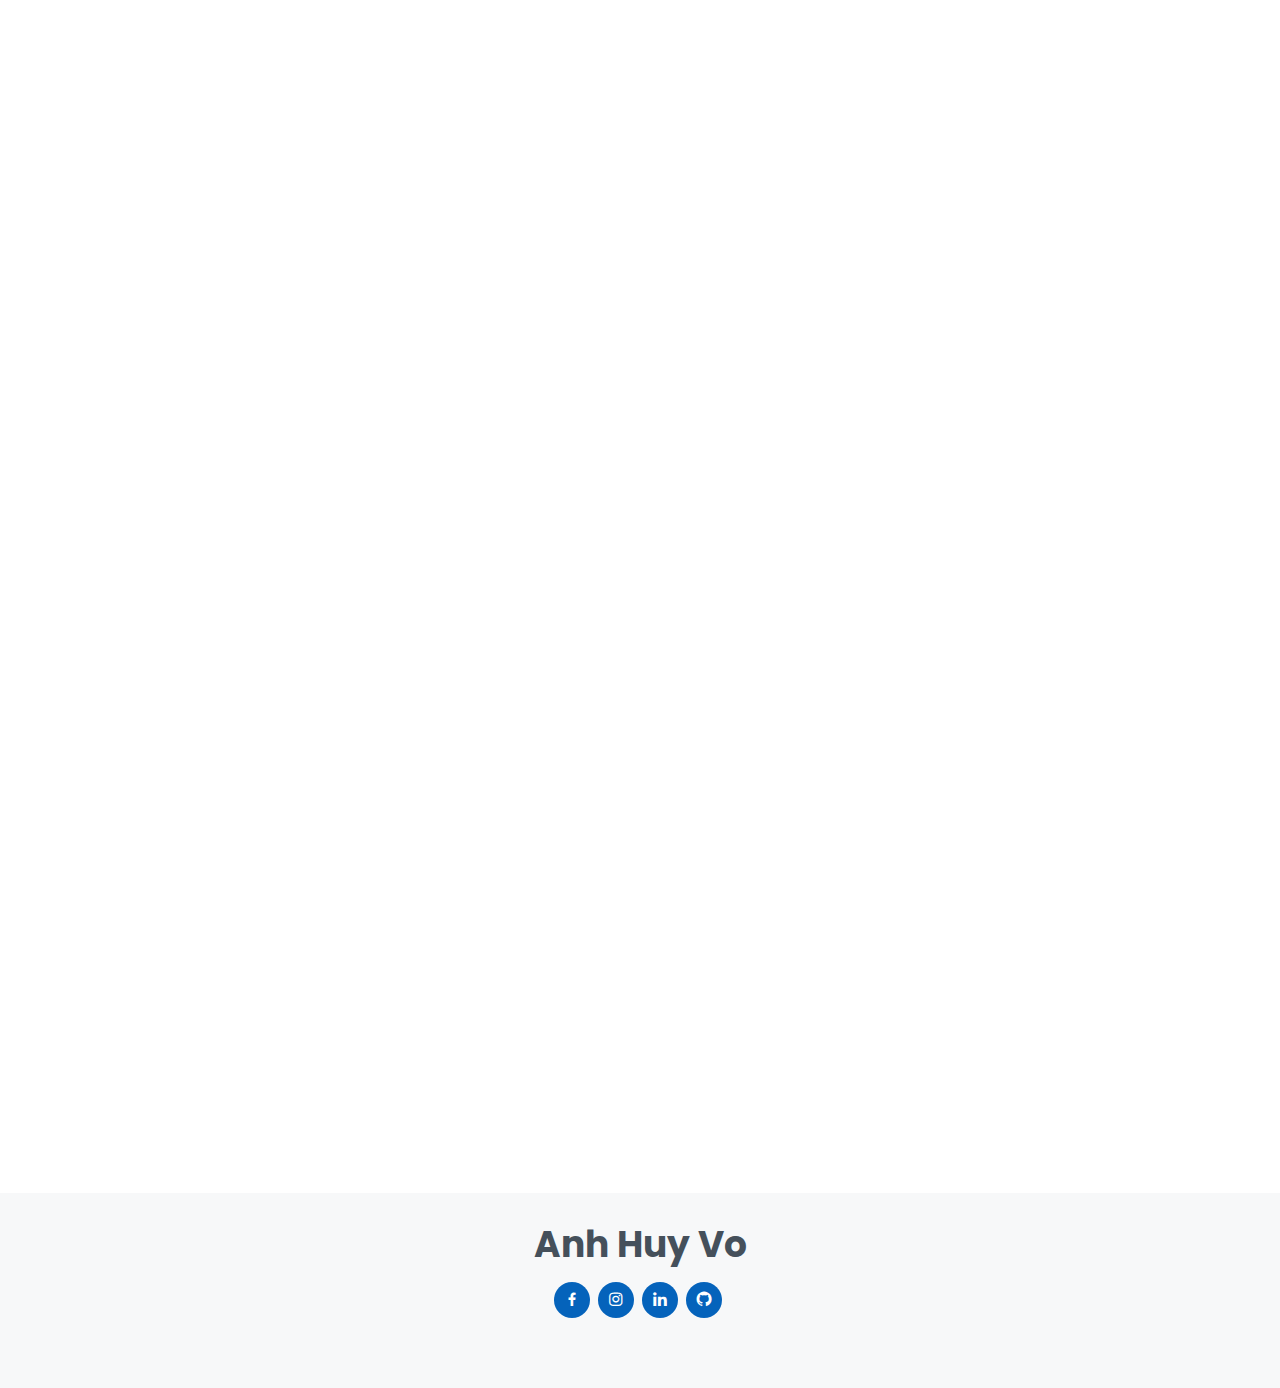
==== commit 99f57e57: "Update index.html" ====
--- a/index.html
+++ b/index.html
@@ -339,7 +339,7 @@
                 <h4>Promotion Dataset</h4>
                 <p>Causal Inferences & EDA</p>
                 <div class="portfolio-links">
-                  <a href="https://colab.research.google.com/drive/1G4OTIw3lZ0vO-NWCEhQi_NoCySkGQtyo#scrollTo=PSiTYhz_5Rvm" target="__blank"><i class="bx bx-link"></i></a>
+                  <a href="https://colab.research.google.com/drive/1G4OTIw3lZ0vO-NWCEhQi_NoCySkGQtyo#" target="__blank"><i class="bx bx-link"></i></a>
                 </div>
               </div>
             </div>
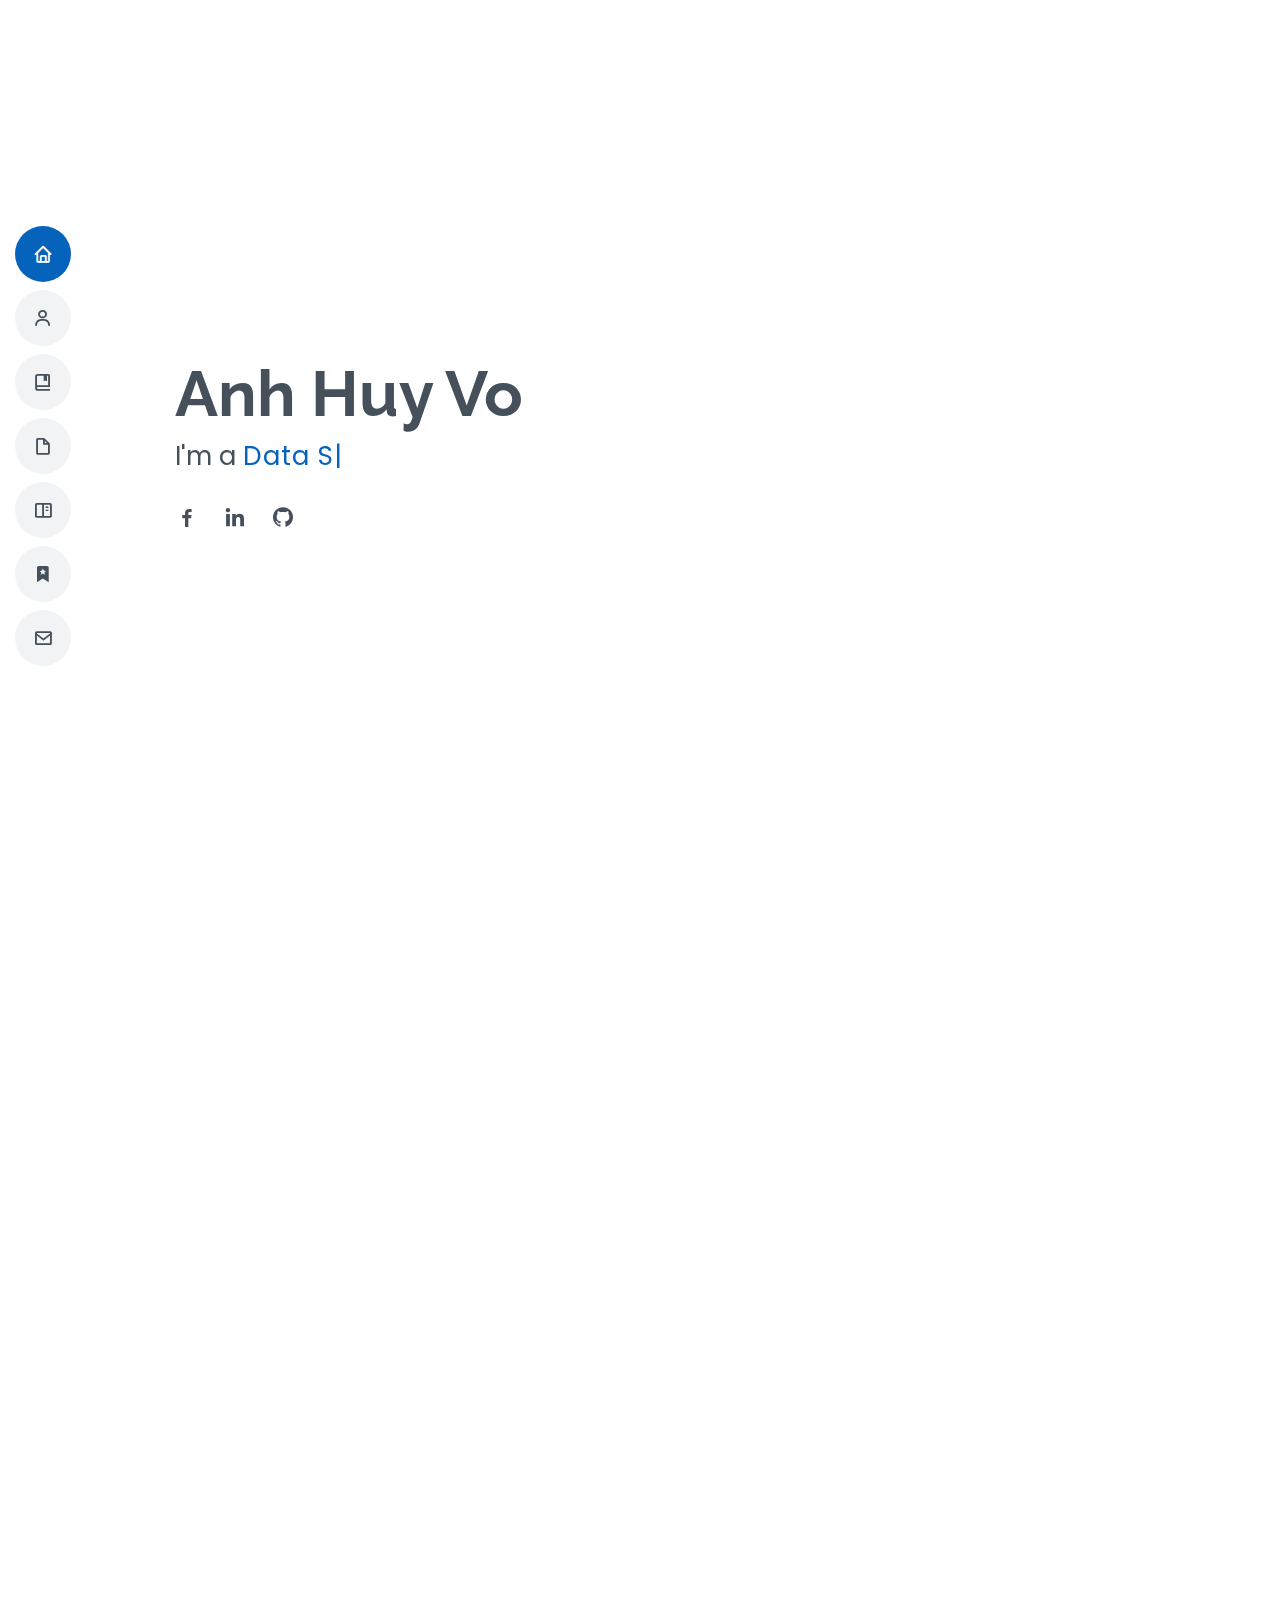
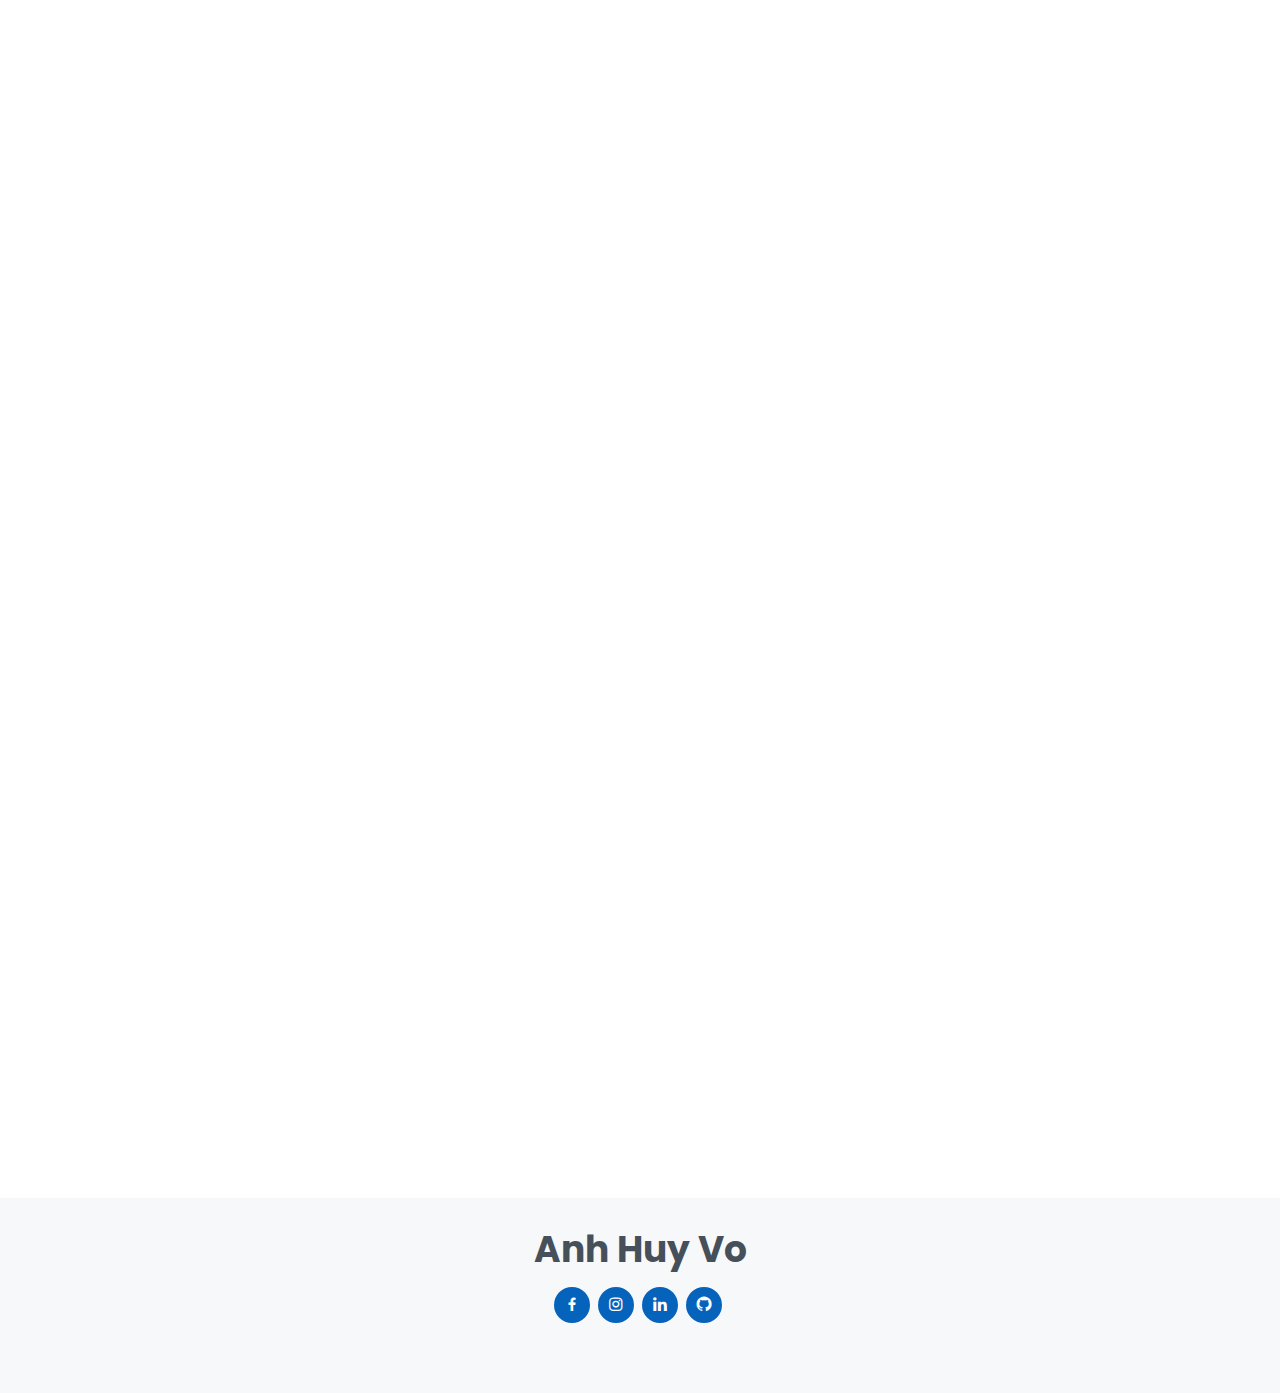
==== commit 8e02a1d2: "update all of the website again with latest information" ====
--- a/index.html
+++ b/index.html
@@ -62,7 +62,6 @@
       <p>I'm a <span class="typed" data-typed-items="Data Scientist, Machine Learning Engineering, Software Developer"></span></p>
       <div class="social-links">
         <a href="https://www.facebook.com/huyvo6812" target="_blank" class="facebook"><i class="bx bxl-facebook"></i></a>
-        <a href="https://www.instagram.com/__lowkey__2012/" target="_blank" class="instagram"><i class="bx bxl-instagram"></i></a>
         <a href="https://www.linkedin.com/in/vo-huy-a54b801aa/" target="_blank" class="linkedin"><i class="bx bxl-linkedin"></i></a>
         <a href="https://github.com/sitloboi2012" target="_blank" class="github"><i class='bx bxl-github'></i></i></a>
       </div>
@@ -76,7 +75,7 @@
 
         <div class="section-title">
           <h2>Biography</h2>
-          <p><strong><i>Let's have an in-depth view about who am I and my surrounding environment</i></strong></p>
+          <p><strong><i>Let's have an in-depth view about who am I and my related experience</i></strong></p>
         </div>
 
         <div class="row">
@@ -99,14 +98,14 @@
               <div class="col-lg-6">
                 <ul>
                   <li><i class="icofont-rounded-right"></i> <strong>Birthday:</strong> 20 December 2001</li>
-                  <li><i class="icofont-rounded-right"></i> <strong>Phone:</strong> +61 433 956 884</li>
+                  <li><i class="icofont-rounded-right"></i> <strong>Phone:</strong> +84 77 861 2201</li>
                   <li><i class="icofont-rounded-right"></i> <strong>Email:</strong> huyvo6812@gmail.com</li>
-                  <li><i class="icofont-rounded-right"></i> <strong>City:</strong> Adelaide, South Australia, AU</li>
+                  <li><i class="icofont-rounded-right"></i> <strong>City:</strong> Ho Chi Minh City</li>
                 </ul>
               </div>
               <div class="col-lg-6">
                 <ul>
-                  <li><i class="icofont-rounded-right"></i> <strong>Age:</strong> 20</li>
+                  <li><i class="icofont-rounded-right"></i> <strong>Age:</strong> 22</li>
                   <li><i class="icofont-rounded-right"></i> <strong>Degree:</strong> Computer Science (Honours)</li>
                   <li><i class="icofont-rounded-right"></i> <strong>Major:</strong> Machine Learning and AI</li>
                   <li><i class="icofont-rounded-right"></i> <strong>Minor:</strong> Cybersecurity</li>
@@ -124,7 +123,7 @@
 
         <div class="section-title">
           <h2>Expertise</h2>
-          <p>Skill that I performanced through out my University and Personal Project period</p>
+          <p>Technical skills that related to the role</p>
         </div>
 
         <div class="row skills-content">
@@ -132,30 +131,30 @@
           <div class="col-lg-6">
 
             <div class="progress">
-              <span class="skill">Python <i class="val">80%</i></span>
+              <span class="skill">Python <i class="val">95%</i></span>
+              <div class="progress-bar-wrap">
+                <div class="progress-bar" role="progressbar" aria-valuenow="95" aria-valuemin="0" aria-valuemax="100"></div>
+              </div>
+            </div>
+
+            <div class="progress">
+              <span class="skill">Tensorflow / PyTorch / HuggingFace <i class="val">90%</i></span>
+              <div class="progress-bar-wrap">
+                <div class="progress-bar" role="progressbar" aria-valuenow="90" aria-valuemin="0" aria-valuemax="100"></div>
+              </div>
+            </div>
+
+            <div class="progress">
+              <span class="skill">SQL / NoSQL <i class="val">80%</i></span>
               <div class="progress-bar-wrap">
                 <div class="progress-bar" role="progressbar" aria-valuenow="80" aria-valuemin="0" aria-valuemax="100"></div>
               </div>
             </div>
 
             <div class="progress">
-              <span class="skill">R <i class="val">55%</i></span>
-              <div class="progress-bar-wrap">
-                <div class="progress-bar" role="progressbar" aria-valuenow="55" aria-valuemin="0" aria-valuemax="100"></div>
-              </div>
-            </div>
-
-            <div class="progress">
-              <span class="skill">SQL Server <i class="val">50%</i></span>
-              <div class="progress-bar-wrap">
-                <div class="progress-bar" role="progressbar" aria-valuenow="50" aria-valuemin="0" aria-valuemax="100"></div>
-              </div>
-            </div>
-
-            <div class="progress">
-              <span class="skill">Power BI <i class="val">50%</i></span>
-              <div class="progress-bar-wrap">
-                <div class="progress-bar" role="progressbar" aria-valuenow="50" aria-valuemin="0" aria-valuemax="100"></div>
+              <span class="skill">Power BI / Tableau <i class="val">60%</i></span>
+              <div class="progress-bar-wrap">
+                <div class="progress-bar" role="progressbar" aria-valuenow="60" aria-valuemin="0" aria-valuemax="100"></div>
               </div>
             </div>
 
@@ -164,33 +163,32 @@
           <div class="col-lg-6">
 
             <div class="progress">
-              <span class="skill">HTML / CSS / JavaScript <i class="val">40%</i></span>
+              <span class="skill">Azure Cloud Provider <i class="val">60%</i></span>
+              <div class="progress-bar-wrap">
+                <div class="progress-bar" role="progressbar" aria-valuenow="60" aria-valuemin="0" aria-valuemax="100"></div>
+              </div>
+            </div>
+
+            <div class="progress">
+              <span class="skill">Java / R Script <i class="val">40%</i></span>
               <div class="progress-bar-wrap">
                 <div class="progress-bar" role="progressbar" aria-valuenow="40" aria-valuemin="0" aria-valuemax="100"></div>
               </div>
             </div>
 
             <div class="progress">
-              <span class="skill">Tableau <i class="val">30%</i></span>
-              <div class="progress-bar-wrap">
-                <div class="progress-bar" role="progressbar" aria-valuenow="30" aria-valuemin="0" aria-valuemax="100"></div>
-              </div>
-            </div>
-
-            <div class="progress">
-              <span class="skill">JQuery <i class="val">30%</i></span>
-              <div class="progress-bar-wrap">
-                <div class="progress-bar" role="progressbar" aria-valuenow="30" aria-valuemin="0" aria-valuemax="100"></div>
-              </div>
-            </div>
-
-            <div class="progress">
-              <span class="skill">Hadoop <i class="val">10%</i></span>
-              <div class="progress-bar-wrap">
-                <div class="progress-bar" role="progressbar" aria-valuenow="10" aria-valuemin="0" aria-valuemax="100"></div>
-              </div>
-            </div>
-
+              <span class="skill">Hadoop / Spark / Kafka <i class="val">40%</i></span>
+              <div class="progress-bar-wrap">
+                <div class="progress-bar" role="progressbar" aria-valuenow="40" aria-valuemin="0" aria-valuemax="100"></div>
+              </div>
+            </div>
+
+            <div class="progress">
+              <span class="skill">Docker / Jenkins / Gitlab <i class="val">40%</i></span>
+              <div class="progress-bar-wrap">
+                <div class="progress-bar" role="progressbar" aria-valuenow="40" aria-valuemin="0" aria-valuemax="100"></div>
+              </div>
+            </div>
 
           </div>
 
@@ -204,7 +202,7 @@
 
         <div class="section-title">
           <h2>Resume</h2>
-          <p><strong><i>An energetic and enthusiams Software Developer with specialization in Machine Learning and AI looking for a place to advance my skill the IT industry general and in Machine Learning as well as Data Science / Data Analyst in particularly</i></strong></p>
+          <p><strong><i>An energetic and enthusiams Software Engineer with specialization in Machine Learning and AI looking for a place to advance my skill the IT industry general and in Machine Learning</i></strong></p>
         </div>
 
         <div class="row">
@@ -213,8 +211,8 @@
             <div class="resume-item pb-0">
               <h4>Anh Huy Vo</h4>
               <ul>
-                <li>14A Sutherland Road, Ferryden Park, SA, 5010, AU</li>
-                <li>+61 433 956 844</li>
+                <li>Q7 Saigon Riverside Complex</li>
+                <li>+84 77 861 2201</li>
                 <li>huyvo6812@gmail.com</li>
               </ul>
             </div>
@@ -245,53 +243,49 @@
             <h3 class="resume-title">Professional Experience</h3>
 
             <div class="resume-item">
-              <h4>Intern Data Analyst</h4>
-              <h5>02/2021 - 03/2021</h5>
-              <p><em>Centre for Change and Complexity in Learning (C3L)</em></p>
+              <h4>Machine Learning Engineering Lead</h4>
+              <h5>06/2022 - Present</h5>
+              <p><em>Otrafy Technologies Inc</em></p>
               <ul>
-                <li>TBA</li>
+                <li>Responsible for building MLOps Pipeline using Azure Cloud Provider to maintain and improve Machine Learning model performance</li>
+                <li>Design an end-to-end Machine Learning solution to improve user experience on Otrafy platform using</li>
+                <li>Leading the Data team to create product and features related to Data Analytics, Data Science and Machine Learning</li>
+                <li>Working with cross-department to gather and framing business and technical requirements for the features</li>
               </ul>
             </div>
 
             <div class="resume-item">
-              <h4>Intern Data Scientist / Researcher</h4>
-              <h5>08/2020 - Present</h5>
-              <p><em>University of South Australia</em></p>
+              <h4>Data Scientist</h4>
+              <h5>06/2021 - 06/2022</h5>
+              <p><em>Otrafy Technologies Inc</em></p>
               <ul>
-                <li>Working with Data Analytics Group on different projects for companies under Professor and Doctorate supervisor</li>
-                <li>Using Tensorflow, Keras and Scikit Learn to build model such as Reccomendation System, Time Series Prediction</li>
-                <li>Research in-depth about Causality and Reinforcement Learning </li>
+                <li>Create and implement Machine Learning model using HuggingFace, PyTorch from scratch to support end users in reading and extract key information from document</li>
+                <li>Focusing on research about solution in Optical Character Recognition and Document AI in Supply Chain and Manufacturing field</li>
+                <li>Deploy and bring state-of-art model in Document AI into production using Azure Cloud Provider to improve user experience</li>
+                <li>Conduct and implement end-to-end Machine Learning solution for Otrafy Platform</li>
               </ul>
             </div>
 
             <div class="resume-item">
-              <h4>Web App Developer</h4>
-              <h5>12/2019 - 05/2020</h5>
-              <p><em>BimBim SA, South Australia, AU</em></p>
+              <h4>Research Assistant - Data Scientist</h4>
+              <h5>11/2020 - 08/2021</h5>
+              <p><em>Industrial AI Research Centre - UniSA</em></p>
               <ul>
-                <li>Elevate the website using Javascript as well as multiple of framework such as ReactJS,NodeJS,etc.</li>
-                <li>Working with the team to sketch out the schedule for maintaining as well as improving the User Interface </li>
-                <li>Develop and re-design the database structure for analytics</li>
+                <li>Design Predictive Analytics modelling to help forecasting the use cases in Logistic and Engineering</li>
+                <li>Collaborate with Doctorate to analyze Time Series Prediction solution for B2C user to improve selling income</li>
+                <li>Design dashboard and visualization for data analysis result with PowerBI and Tableau</li>
               </ul>
             </div>
 
-            <div class="resume-item">
-              <h4>Competitor Cybersecurity</h4>
-              <h5>02/2018 - 03/2020</h5>
-              <p><em>Capture the Flag (CTF)</em></p>
-              <ul>
-                <li>Using Python, Linux and VMWare combine with Window for competition as well as education purpose</li>
-                <li>Communicate with the team to planning out the way to solve the problems</li>
-                <li>Came at place 10th in HSCTF in 2019 and standing at place 276th in total USA country in 2020.</li>
-              </ul>
-            </div>
+
+
           </div>
         </div>
 
         <div class="row">
           <div class="col-lg-5 col-md-6 d-flex justify-content-center" data-aos="fade-up" data-aos-delay="100">
             <div class="text-center">
-              <button id="download" type="submit" onclick="window.open('Huy_Vo_-_Data_Scientist (1).pdf')">
+              <button id="download" type="submit" onclick="window.open('HuyVO_s_CV.pdf')">
                 Download Resume
               </button>
             </div>
@@ -304,8 +298,8 @@
       
           <div class="col-lg-4 col-md-6 d-flex justify-content-center" data-aos="fade-up" data-aos-delay="100">
             <div class="text-center">
-              <button id="download" type="submit" onclick="window.open('Data_Science_Resume.pdf')" disabled>
-                Download Cover Letter
+              <button id="download" type="submit" onclick="window.open('www.github.com/sitloboi201')" disabled>
+                Discover Portfolio
               </button>
             </div>
           </div>
@@ -450,13 +444,13 @@
       <div class="container" data-aos="fade-up">
 
         <div class="section-title">
-          <h2>Achievements</h2>
-          <p><strong><i>I achieved during my high school as well as university period</i></strong></p>
+          <h2>Award & Recognition</h2>
         </div>
 
         <div class="row">
 
           <div class="col-lg-4 col-md-6 d-flex align-items-stretch" data-aos="zoom-in" data-aos-delay="100">
+            <a href="https://www.predictiveanalyticsworld.com/machinelearningweek/agenda-details/#session114861">
             <div class="icon-box iconbox-blue">
               <div class="icon">
                 <svg width="100" height="100" viewBox="0 0 600 600" xmlns="http://www.w3.org/2000/svg">
@@ -464,9 +458,11 @@
                 </svg>
                 <i class='bx bx-network-chart'></i>
               </div>
-              <h4><a href="">Volunteering</a></h4>
-              <p>Members of University of South Australia Vietnamese Student Society <br/><strong>From 2017 - Now</strong></p>
-            </div>
+              <h4><a href="">Conference Speaker</a></h4>
+              <p><strong>Predictive Analytics World 2023 - Deep Learning Track</strong></p>
+              <p>Data Augmentation Technique for Document Image Classification</p>
+              <br/><strong>2023</strong>
+            </a></div>
           </div>
 
           <div class="col-lg-4 col-md-6 d-flex align-items-stretch mt-4 mt-md-0" data-aos="zoom-in" data-aos-delay="200">
